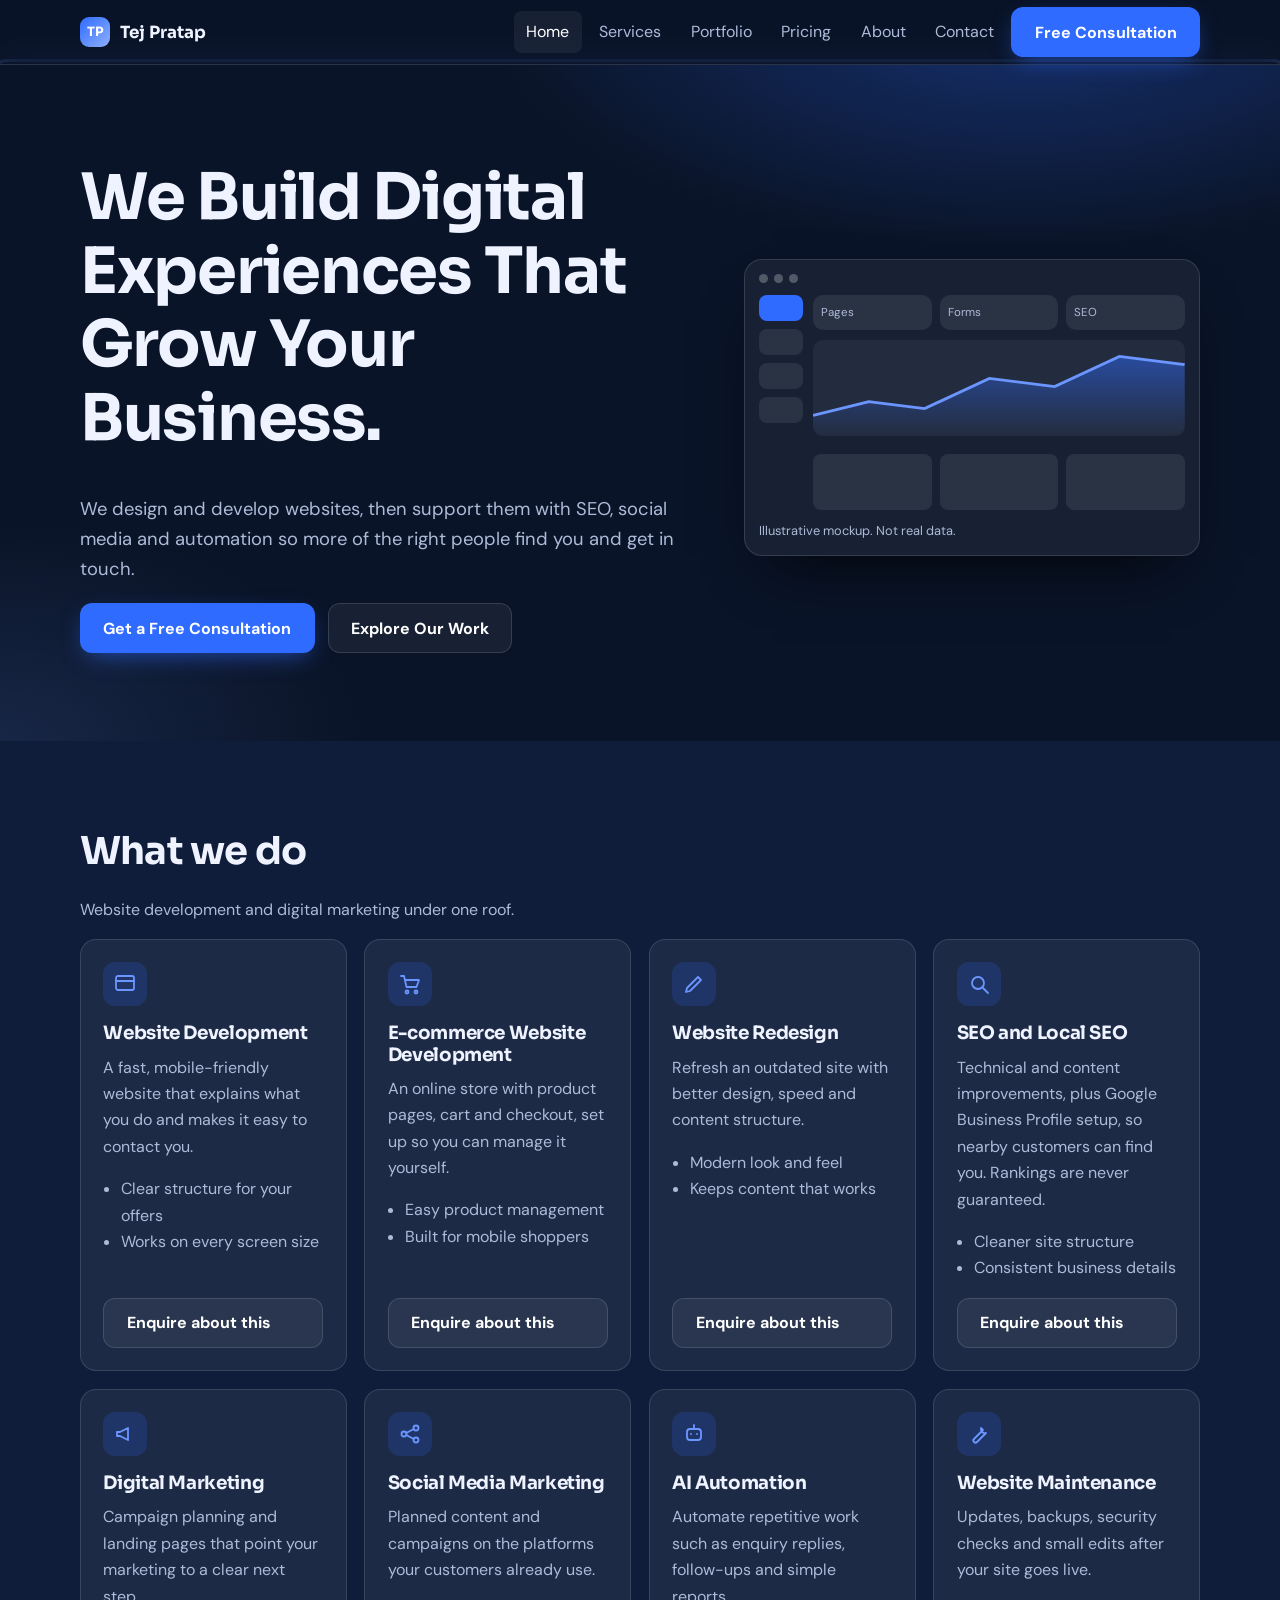
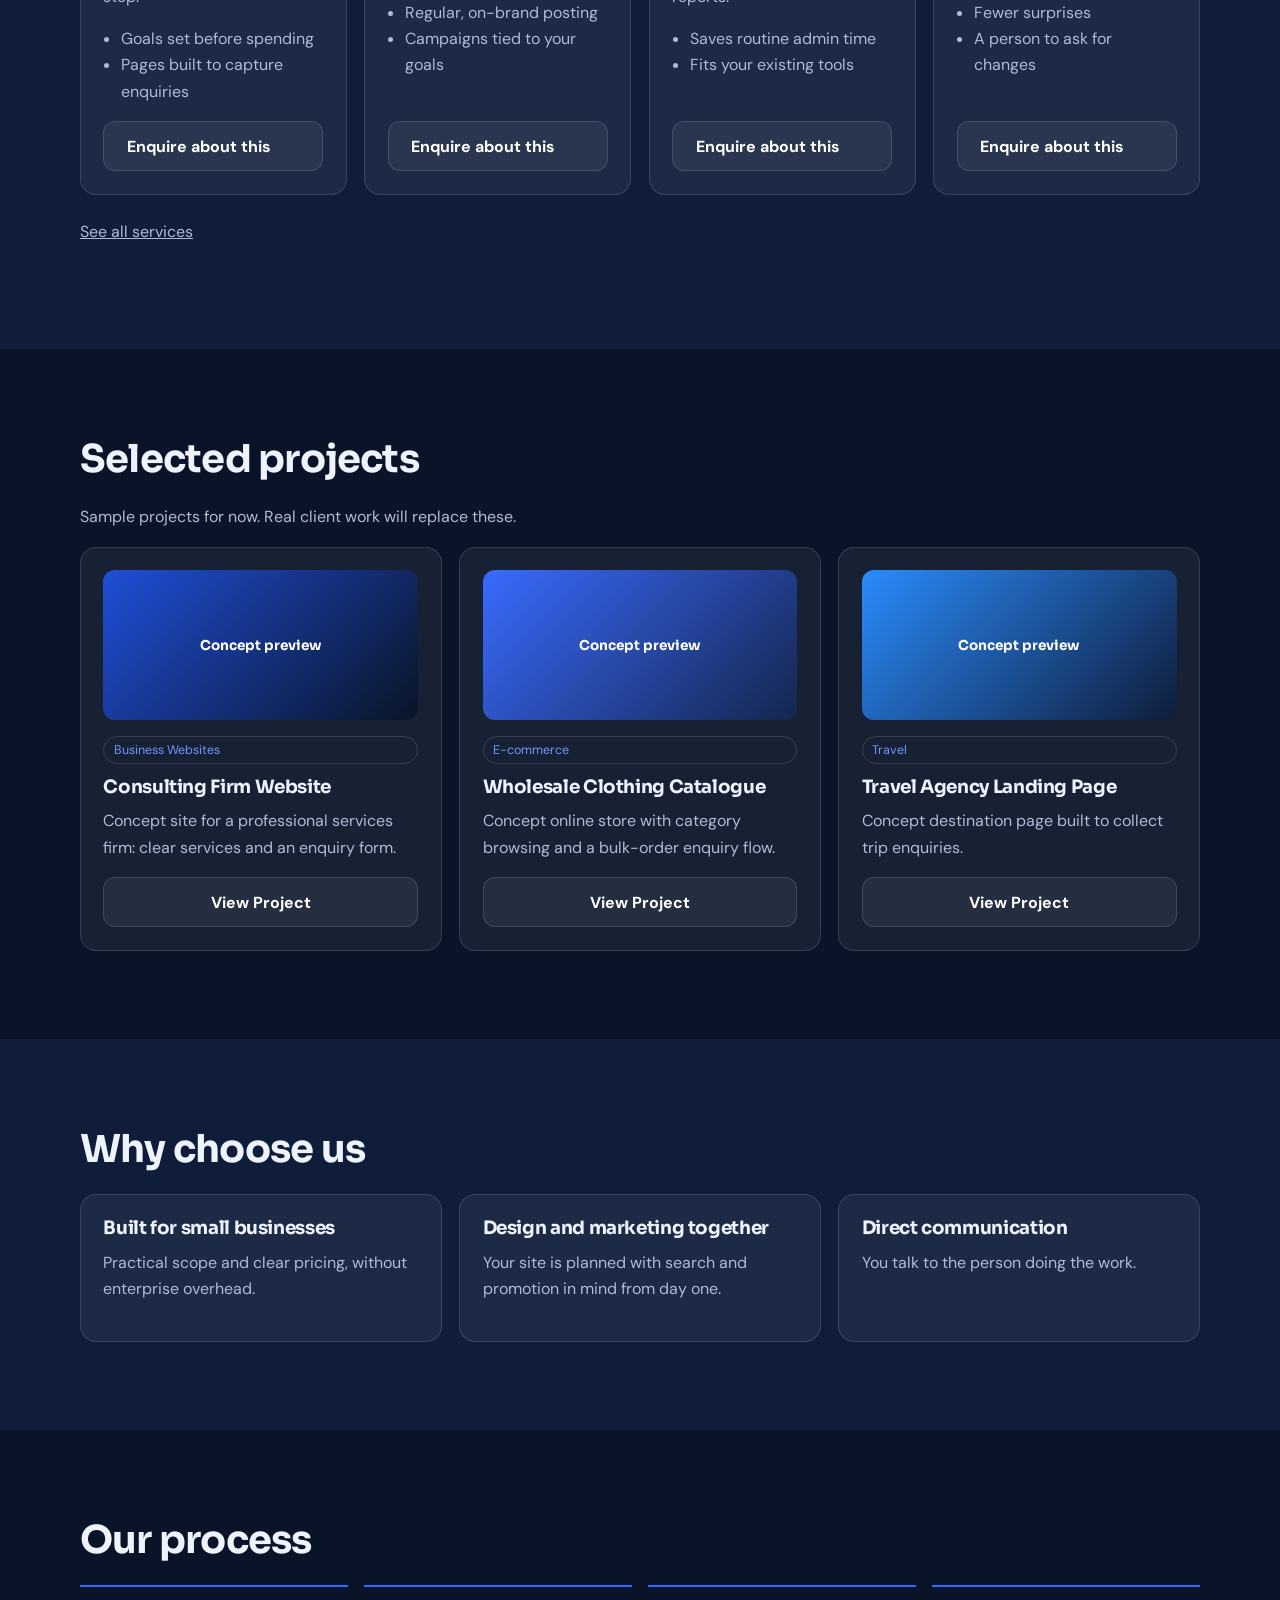
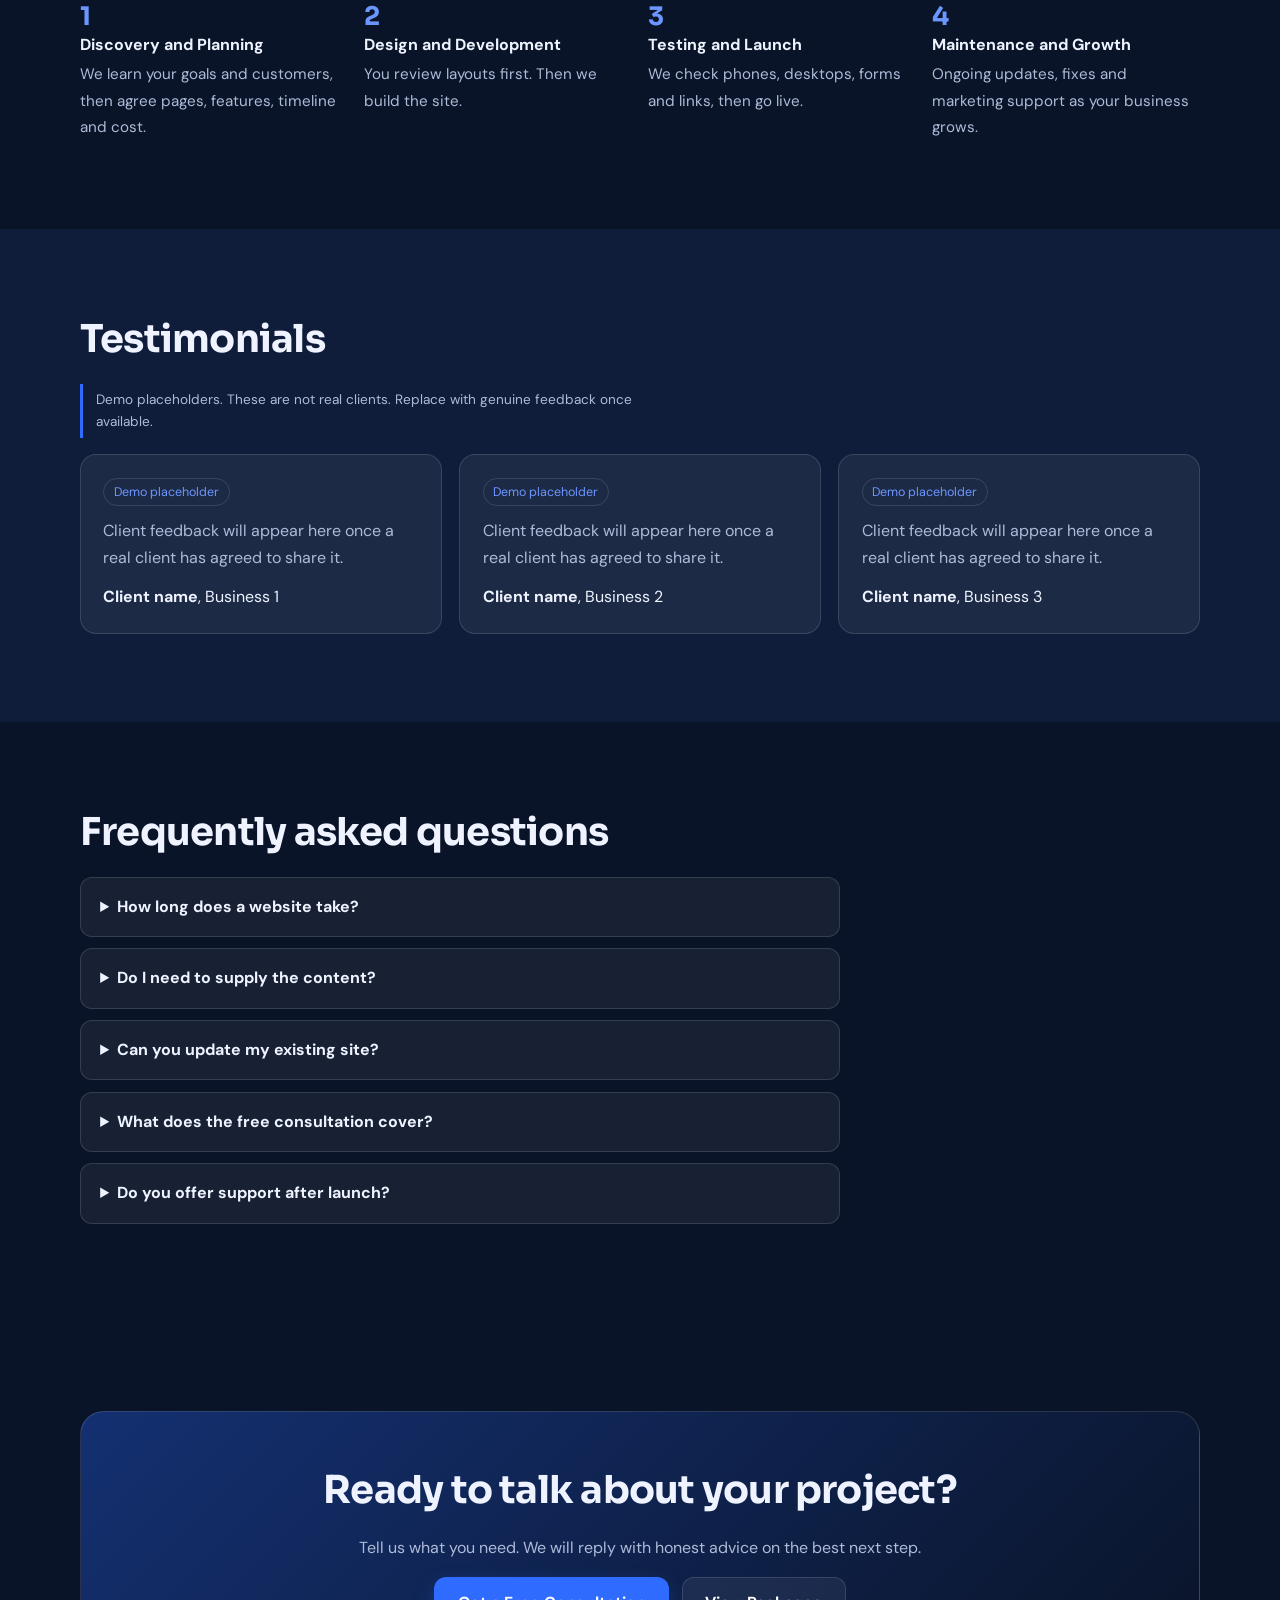
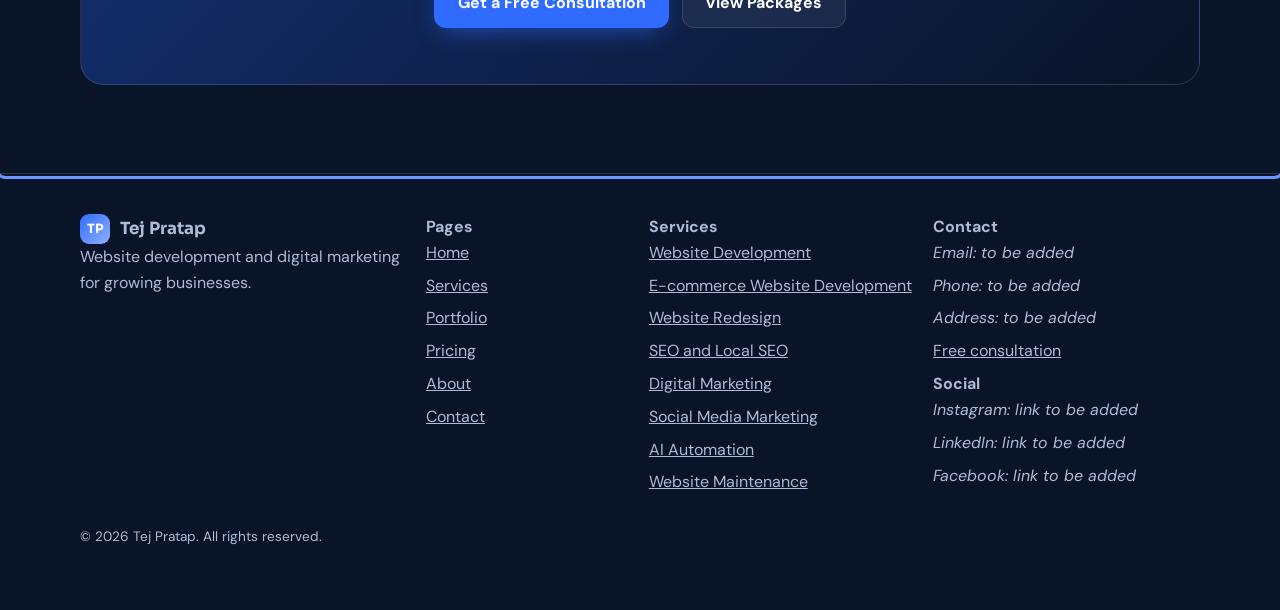
==== index.html @ c2a367d1 "Add files via upload" ====
<!DOCTYPE html>
<html lang="en">
<head>
<meta charset="utf-8">
<meta name="viewport" content="width=device-width, initial-scale=1, viewport-fit=cover">
<title>Tej Pratap | Website Development &amp; Digital Marketing Agency</title>
<meta name="description" content="Website development and digital marketing for small businesses and startups. Get a free consultation.">
<meta property="og:type" content="website">
<meta property="og:title" content="Tej Pratap | Website Development & Digital Marketing Agency">
<meta property="og:description" content="Websites and digital marketing that help small businesses grow.">
<meta name="theme-color" content="#0A1428">
<link rel="preconnect" href="https://fonts.googleapis.com">
<link rel="preconnect" href="https://fonts.gstatic.com" crossorigin>
<link href="https://fonts.googleapis.com/css2?family=Sora:wght@500;700&family=DM+Sans:wght@400;500;700&display=swap" rel="stylesheet">
<style>
:root{--bg:#0A1428;--bg2:#0F1D3A;--line:rgba(255,255,255,.13);--blue:#2F6BFF;--blue2:#6C96FF;--txt:#EEF3FF;--mut:#AEBBD8;--glass:rgba(255,255,255,.06);box-sizing:border-box;padding-top:env(safe-area-inset-top,0px);padding-bottom:env(safe-area-inset-bottom,0px)}
html{scroll-padding-top:env(safe-area-inset-top,0px);scroll-behavior:smooth}
*,*:before,*:after{box-sizing:inherit}
body{margin:0;background:var(--bg);color:var(--txt);font:400 1rem/1.65 "DM Sans",system-ui,-apple-system,"Segoe UI",sans-serif;overflow-x:hidden}
h1,h2,h3{font-family:Sora,"DM Sans",system-ui,sans-serif;line-height:1.15;margin:0 0 .6em;letter-spacing:-.02em}
h1{font-size:clamp(2.1rem,6vw,4rem)}h2{font-size:clamp(1.6rem,3.6vw,2.4rem)}h3{font-size:1.15rem}
p{margin:0 0 1em;max-width:68ch;color:var(--mut)}a{color:inherit}
:focus-visible{outline:3px solid var(--blue2);outline-offset:3px;border-radius:6px}
.skip{position:absolute;left:-999px;top:8px;background:#fff;color:#000;padding:8px 14px;border-radius:8px;z-index:99}.skip:focus{left:8px}
.wrap{width:min(1120px,100% - 2rem);margin-inline:auto}
section{padding:clamp(3rem,7vw,5.5rem) 0}
.alt{background:var(--bg2)}
header.top{position:sticky;top:0;z-index:20;background:rgba(10,20,40,.78);backdrop-filter:blur(14px);-webkit-backdrop-filter:blur(14px);border-bottom:1px solid var(--line);padding-top:env(safe-area-inset-top,0px)}
.bar{display:flex;align-items:center;justify-content:space-between;height:64px}
.logo{display:flex;align-items:center;gap:.6rem;text-decoration:none;font:700 1.05rem Sora,sans-serif}
.logo i{width:30px;height:30px;border-radius:9px;background:linear-gradient(135deg,var(--blue),#8FB0FF);display:grid;place-items:center;font-style:normal;font-size:.8rem;color:#fff}
nav ul{display:flex;gap:.25rem;list-style:none;margin:0;padding:0;align-items:center}
nav a.l{display:block;padding:.5rem .8rem;border-radius:8px;text-decoration:none;color:var(--mut);transition:color .2s,background .2s}
nav a.l:hover,nav a.l[aria-current=page]{color:#fff;background:var(--glass)}
.menu{display:none;background:var(--glass);border:1px solid var(--line);color:#fff;border-radius:10px;padding:.5rem .9rem;font:inherit;cursor:pointer}
.btn{display:inline-block;padding:.85rem 1.4rem;border-radius:12px;font-weight:700;text-decoration:none;border:1px solid transparent;cursor:pointer;font:700 1rem "DM Sans",sans-serif;transition:transform .2s,background .2s,box-shadow .2s}
.btn.p{background:var(--blue);color:#fff;box-shadow:0 8px 24px -8px rgba(47,107,255,.7)}.btn.p:hover{background:#4A80FF;transform:translateY(-2px)}
.btn.s{background:var(--glass);border-color:var(--line);color:#fff}.btn.s:hover{background:rgba(255,255,255,.12)}
.btn[aria-disabled=true]{opacity:.55;cursor:not-allowed;transform:none}
.row{display:flex;gap:.8rem;flex-wrap:wrap}
.hero{background:radial-gradient(900px 420px at 80% -10%,rgba(47,107,255,.35),transparent 60%),radial-gradient(600px 360px at 0% 100%,rgba(108,150,255,.14),transparent 60%),var(--bg);padding-top:clamp(3rem,8vw,6rem)}
.hero .g{display:grid;grid-template-columns:1.15fr .85fr;gap:3rem;align-items:center}
.hero p.lead{font-size:1.15rem}
.mock{border:1px solid var(--line);border-radius:18px;background:var(--glass);backdrop-filter:blur(10px);padding:14px;box-shadow:0 30px 60px -30px #000;animation:rise .9s ease both}
.mock .dots{display:flex;gap:6px;margin-bottom:12px}.mock .dots b{width:9px;height:9px;border-radius:50%;background:rgba(255,255,255,.25)}
.mock .a{height:110px;border-radius:10px;background:linear-gradient(135deg,var(--blue),#0F1D3A)}
.mock .b{display:grid;grid-template-columns:1fr 1fr 1fr;gap:8px;margin-top:8px}.mock .b span{height:56px;border-radius:8px;background:rgba(255,255,255,.08)}
.mock small{display:block;margin-top:10px;color:var(--mut);font-size:.8rem}
@keyframes rise{from{opacity:0;transform:translateY(24px)}to{opacity:1;transform:none}}
.dash{display:grid;grid-template-columns:44px 1fr;gap:10px}.dash .sb{display:grid;gap:8px;align-content:start}.dash .sb span{height:26px;border-radius:8px;background:rgba(255,255,255,.08)}.dash .sb span:first-child{background:var(--blue)}.dash .mn{display:grid;gap:10px;min-width:0}
.kp{display:grid;grid-template-columns:repeat(3,1fr);gap:8px}.kp span{border-radius:10px;background:rgba(255,255,255,.08);padding:.5rem;font-size:.72rem;color:var(--mut)}
.ch{width:100%;height:96px;border-radius:10px;background:rgba(255,255,255,.05)}
.ic{width:44px;height:44px;border-radius:12px;display:grid;place-items:center;background:rgba(47,107,255,.18);color:var(--blue2);margin-bottom:1rem}.ic svg{width:24px;height:24px;fill:none;stroke:currentColor;stroke-width:1.8;stroke-linecap:round;stroke-linejoin:round}
.meta dt{font-weight:700;margin-top:.5rem}.meta dd{margin:0;color:var(--mut)}
dialog{background:var(--bg2);color:var(--txt);border:1px solid var(--line);border-radius:18px;width:min(560px,92vw);padding:1.5rem}dialog::backdrop{background:rgba(5,10,22,.7)}
.ph{font-style:italic}
@media(max-width:820px){.hero .g{gap:2rem}}
.grid{display:grid;gap:1.1rem;grid-template-columns:repeat(auto-fit,minmax(260px,1fr))}
.card{background:var(--glass);border:1px solid var(--line);border-radius:16px;padding:1.4rem;transition:border-color .2s,transform .2s}
.card:hover{border-color:rgba(108,150,255,.6);transform:translateY(-3px)}
.card ul{padding-left:1.1rem;margin:0 0 1rem;color:var(--mut)}
.card .btn{margin-top:auto}.card.f{display:flex;flex-direction:column}
.tag{display:inline-block;font-size:.78rem;padding:.15rem .6rem;border-radius:99px;border:1px solid var(--line);color:var(--blue2);margin-bottom:.8rem}
.thumb{height:150px;border-radius:12px;margin-bottom:1rem;display:grid;place-items:center;color:#fff;font:700 .85rem Sora,sans-serif;background:var(--c)}
.filters{display:flex;gap:.5rem;flex-wrap:wrap;margin:1.2rem 0 1.8rem}
.filters button{background:var(--glass);border:1px solid var(--line);color:var(--txt);border-radius:99px;padding:.45rem 1rem;font:inherit;cursor:pointer}
.filters button[aria-pressed=true]{background:var(--blue);border-color:var(--blue)}
.steps{counter-reset:s;list-style:none;padding:0;margin:0;display:grid;gap:1rem;grid-template-columns:repeat(auto-fit,minmax(190px,1fr))}
.steps li{counter-increment:s;border-top:2px solid var(--blue);padding-top:.8rem}
.steps li:before{content:counter(s);font:700 1.6rem Sora,sans-serif;color:var(--blue2);display:block}
.steps b{display:block;margin-bottom:.2rem}.steps span{color:var(--mut);font-size:.95rem}
details{border:1px solid var(--line);border-radius:12px;padding:1rem 1.2rem;margin-bottom:.7rem;background:var(--glass)}
summary{cursor:pointer;font-weight:700}details p{margin:.7rem 0 0}
.cta{text-align:center;background:linear-gradient(135deg,#143071,#0A1428);border:1px solid var(--line);border-radius:24px;padding:clamp(2rem,6vw,3.5rem)}
.cta p{margin-inline:auto}.cta .row{justify-content:center}
.note{font-size:.85rem;color:var(--mut);border-left:3px solid var(--blue);padding:.3rem .8rem;margin:1rem 0}
.price{font:700 1.8rem Sora,sans-serif;margin:.2rem 0 .8rem}
form{display:grid;gap:1rem}
.two{display:grid;gap:1rem;grid-template-columns:1fr 1fr}
label{display:block;font-weight:500;margin-bottom:.3rem}
input,select,textarea{width:100%;background:rgba(255,255,255,.07);color:#fff;border:1px solid var(--line);border-radius:10px;padding:.75rem .9rem;font:inherit}
select option{color:#000}
input[aria-invalid=true],select[aria-invalid=true],textarea[aria-invalid=true]{border-color:#FF7A8A}
.err{color:#FF9AA6;font-size:.88rem;min-height:1.2em;margin-top:.2rem}
.status{border-radius:12px;padding:1rem;display:none}.status.show{display:block}
.status.ok{background:rgba(60,200,140,.15);border:1px solid #3CC88C}.status.bad{background:rgba(255,122,138,.14);border:1px solid #FF7A8A}.status.info{background:rgba(47,107,255,.15);border:1px solid var(--blue)}
footer{border-top:1px solid var(--line);padding:2.5rem 0 3rem;color:var(--mut)}
footer .grid{grid-template-columns:1.6fr 1fr 1.3fr 1.3fr}footer ul{list-style:none;padding:0;margin:0}footer li{margin-bottom:.4rem}
.empty{text-align:center;color:var(--mut);padding:2rem}
@media(max-width:820px){.hero .g,.two,footer .grid{grid-template-columns:1fr}.menu{display:block}
nav ul{display:none;position:absolute;left:0;right:0;top:100%;background:var(--bg);flex-direction:column;align-items:stretch;padding:.8rem 1rem 1rem;border-bottom:1px solid var(--line)}nav ul.open{display:flex;max-height:calc(100dvh - 72px);overflow-y:auto}}
@media(prefers-reduced-motion:reduce){*{animation:none!important;transition:none!important;scroll-behavior:auto!important}}
</style>
</head>
<body>
<a class="skip" href="#main">Skip to content</a>
<header class="top"><div class="wrap bar">
<a class="logo" href="#/" aria-label="Tej Pratap Agency, home"><i>TP</i><span>Tej Pratap</span></a>
<nav aria-label="Main"><button class="menu" id="menu" aria-expanded="false" aria-controls="nl">Menu</button>
<ul id="nl"></ul></nav></div></header>
<main id="main" tabindex="-1"></main>
<dialog id="dlg" aria-labelledby="dt"><h2 id="dt"></h2><div id="db"></div><form method="dialog" style="margin-top:1rem"><button class="btn s">Close</button></form></dialog>
<footer><div class="wrap grid">
<div><div class="logo"><i>TP</i><span>Tej Pratap</span></div><p>Website development and digital marketing for growing businesses.</p></div>
<div><b>Pages</b><ul id="fl"></ul></div>
<div><b>Services</b><ul id="fs"></ul></div>
<div><b>Contact</b><ul><li class="ph">Email: to be added</li><li class="ph">Phone: to be added</li><li class="ph">Address: to be added</li><li><a href="#/contact">Free consultation</a></li></ul><b>Social</b><ul><li class="ph">Instagram: link to be added</li><li class="ph">LinkedIn: link to be added</li><li class="ph">Facebook: link to be added</li></ul></div>
</div><div class="wrap"><p style="margin-top:1.5rem;font-size:.85rem">&copy; <span id="yr"></span> Tej Pratap. All rights reserved.</p></div></footer>
<script>
/* ===== CONFIG: edit these ===== */
const WHATSAPP_NUMBER = "";   // digits with country code, e.g. "911234567890". Leave empty until you have one.
const FORM_ENDPOINT = "";     // optional alternative endpoint
const SUPABASE_URL = "https://wjtvbowpjpebycuyuzmj.supabase.co";
const SUPABASE_KEY = "sb_publishable_o3dHmj4AjDxDYhoREgU3xg_MKYRJ6jV"; // publishable key; inserts are limited by RLS
const ANALYTICS_ID = "";      // analytics is NOT loaded; add only with a consent banner.
/* ============================== */
const $ = (s, r=document) => r.querySelector(s);
const esc = s => String(s).replace(/[&<>"]/g, c => ({'&':'&amp;','<':'&lt;','>':'&gt;','"':'&quot;'}[c]));
const PAGES = {
 '/':{t:'Home',title:'Tej Pratap | Website Development & Digital Marketing Agency',d:'Website development and digital marketing for small businesses and startups. Get a free consultation.'},
 '/services':{t:'Services',title:'Services | Websites, SEO & Marketing | Tej Pratap',d:'Business websites, e-commerce, landing pages, SEO, social media marketing, AI automation and maintenance.'},
 '/portfolio':{t:'Portfolio',title:'Portfolio | Sample Projects | Tej Pratap',d:'Sample projects showing the kind of websites and campaigns we build. Real client work will be added soon.'},
 '/pricing':{t:'Pricing',title:'Pricing & Packages | Tej Pratap',d:'Starter, Business and Custom packages for websites and digital marketing. Example pricing, editable.'},
 '/about':{t:'About',title:'About Tej Pratap | Web & Digital Marketing Agency',d:'Meet Tej Pratap and learn how the agency approaches website development and digital growth.'},
 '/contact':{t:'Contact',title:'Contact & Free Consultation | Tej Pratap',d:'Tell us about your project and request a free consultation.'}
};
const IC=['<rect x="3" y="4" width="18" height="14" rx="2"/><path d="M3 9h18"/>','<circle cx="9" cy="20" r="1.5"/><circle cx="18" cy="20" r="1.5"/><path d="M3 4h3l2.5 11h10L21 8H7"/>','<path d="M4 20l4-1 11-11-3-3L5 16z"/>','<circle cx="11" cy="11" r="6"/><path d="M16 16l5 5"/>','<path d="M4 10v4h3l8 4V6L7 10z"/>','<circle cx="6" cy="12" r="2.5"/><circle cx="18" cy="6" r="2.5"/><circle cx="18" cy="18" r="2.5"/><path d="M8.2 11l7.6-4M8.2 13l7.6 4"/>','<rect x="5" y="7" width="14" height="11" rx="3"/><path d="M12 3v4M9 12h.01M15 12h.01"/>','<path d="M14 6a4 4 0 005 5l-9 9a2 2 0 01-3-3l9-9a4 4 0 00-2-2z"/>'];
const SERVICES = [
 ['Website Development','A fast, mobile-friendly website that explains what you do and makes it easy to contact you.',['Clear structure for your offers','Works on every screen size']],
 ['E-commerce Website Development','An online store with product pages, cart and checkout, set up so you can manage it yourself.',['Easy product management','Built for mobile shoppers']],
 ['Website Redesign','Refresh an outdated site with better design, speed and content structure.',['Modern look and feel','Keeps content that works']],
 ['SEO and Local SEO','Technical and content improvements, plus Google Business Profile setup, so nearby customers can find you. Rankings are never guaranteed.',['Cleaner site structure','Consistent business details']],
 ['Digital Marketing','Campaign planning and landing pages that point your marketing to a clear next step.',['Goals set before spending','Pages built to capture enquiries']],
 ['Social Media Marketing','Planned content and campaigns on the platforms your customers already use.',['Regular, on-brand posting','Campaigns tied to your goals']],
 ['AI Automation','Automate repetitive work such as enquiry replies, follow-ups and simple reports.',['Saves routine admin time','Fits your existing tools']],
 ['Website Maintenance','Updates, backups, security checks and small edits after your site goes live.',['Fewer surprises','A person to ask for changes']]
];
const PROJECTS = [
 ['Consulting Firm Website','Business Websites','#1F4FD8,#0A1428','Concept site for a professional services firm: clear services and an enquiry form.','Home, services and about pages|Enquiry form|Mobile-first layout'],
 ['Wholesale Clothing Catalogue','E-commerce','#3A6BFF,#14264F','Concept online store with category browsing and a bulk-order enquiry flow.','Category pages|Product page template|Bulk enquiry form'],
 ['Travel Agency Landing Page','Travel','#2A8CFF,#0F1D3A','Concept destination page built to collect trip enquiries.','Destination highlights|Trip enquiry form|WhatsApp button'],
 ['Restaurant Menu and Booking','Restaurant','#1741B8,#0A1428','Concept menu pages with a table-enquiry form.','Digital menu|Table enquiry form|Opening hours section'],
 ['Gym and Sports Academy Site','Fitness','#4F7DFF,#10224A','Concept class schedule, programme pages and a trial-session request.','Class schedule|Programme pages|Trial request form'],
 ['Local Service Pages','Local Businesses','#2257E0,#0C1932','Concept service-area pages structured for local search.','Service and area pages|Business Profile links|Clear call to action']
];
const FAQ = [
 ['How long does a website take?','It depends on size and how quickly content is ready. We agree a timeline with you after the consultation.'],
 ['Do I need to supply the content?','You can, or we can help write and organise it. We will tell you what is needed up front.'],
 ['Can you update my existing site?','Yes. We can redesign it or make targeted improvements, depending on what you have.'],
 ['What does the free consultation cover?','We talk through your goals, suggest a sensible scope and explain the next steps. No obligation.'],
 ['Do you offer support after launch?','Yes, through the Website Maintenance service. See the Services page.']
];
const cta = (l='Get a Free Consultation', h='#/contact', c='p') => `<a class="btn ${c}" href="${h}" data-cta="${esc(l)}">${l}</a>`;
const head = (h, p) => `<h2>${h}</h2>${p?`<p>${p}</p>`:''}`;
const svc = (s, i) => `<article class="card f"><div class="ic" aria-hidden="true"><svg viewBox="0 0 24 24">${IC[i]}</svg></div><h3>${s[0]}</h3><p>${s[1]}</p><ul>${s[2].map(b=>`<li>${b}</li>`).join('')}</ul>${cta('Enquire about this', '#/contact?service='+encodeURIComponent(s[0]), 's')}</article>`;
const proj = p => `<article class="card f" data-cat="${p[1]}"><div class="thumb" role="img" aria-label="Concept preview for ${esc(p[0])}" style="--c:linear-gradient(135deg,${p[2]})">Concept preview</div><span class="tag">${p[1]}</span><h3>${p[0]}</h3><p>${p[3]}</p><button class="btn s" type="button" data-p="${PROJECTS.indexOf(p)}" aria-label="View project: ${esc(p[0])}">View Project</button></article>`;
const ctaBlock = () => `<section><div class="wrap"><div class="cta"><h2>Ready to talk about your project?</h2><p>Tell us what you need. We will reply with honest advice on the best next step.</p><div class="row">${cta()}${cta('View Packages','#/pricing','s')}</div></div></div></section>`;
const faq = () => FAQ.map(f=>`<details><summary>${f[0]}</summary><p>${f[1]}</p></details>`).join('');
const steps = () => `<ol class="steps"><li><b>Discovery and Planning</b><span>We learn your goals and customers, then agree pages, features, timeline and cost.</span></li><li><b>Design and Development</b><span>You review layouts first. Then we build the site.</span></li><li><b>Testing and Launch</b><span>We check phones, desktops, forms and links, then go live.</span></li><li><b>Maintenance and Growth</b><span>Ongoing updates, fixes and marketing support as your business grows.</span></li></ol>`;
const VIEWS = {
'/':()=>`<section class="hero"><div class="wrap g"><div><h1>We Build Digital Experiences That Grow Your Business.</h1><p class="lead">We design and develop websites, then support them with SEO, social media and automation so more of the right people find you and get in touch.</p><div class="row">${cta()}${cta('Explore Our Work','#/portfolio','s')}</div></div>
<div class="mock" role="img" aria-label="Illustrative website dashboard mockup"><div class="dots"><b></b><b></b><b></b></div><div class="dash"><div class="sb"><span></span><span></span><span></span><span></span></div><div class="mn"><div class="kp"><span>Pages</span><span>Forms</span><span>SEO</span></div><svg class="ch" viewBox="0 0 200 70" preserveAspectRatio="none"><defs><linearGradient id="lg" x1="0" x2="0" y1="0" y2="1"><stop offset="0" stop-color="#2F6BFF" stop-opacity=".5"/><stop offset="1" stop-color="#2F6BFF" stop-opacity="0"/></linearGradient></defs><path d="M0 55L30 45L60 50L95 28L130 34L165 12L200 18V70H0Z" fill="url(#lg)"/><path d="M0 55L30 45L60 50L95 28L130 34L165 12L200 18" fill="none" stroke="#6C96FF" stroke-width="2"/></svg><div class="b"><span></span><span></span><span></span></div></div></div><small>Illustrative mockup. Not real data.</small></div></div></section>
<section class="alt"><div class="wrap">${head('What we do','Website development and digital marketing under one roof.')}<div class="grid">${SERVICES.map(svc).join('')}</div><p style="margin-top:1.5rem"><a href="#/services">See all services</a></p></div></section>
<section><div class="wrap">${head('Selected projects','Sample projects for now. Real client work will replace these.')}<div class="grid">${PROJECTS.slice(0,3).map(proj).join('')}</div></div></section>
<section class="alt"><div class="wrap">${head('Why choose us')}<div class="grid"><div class="card"><h3>Built for small businesses</h3><p>Practical scope and clear pricing, without enterprise overhead.</p></div><div class="card"><h3>Design and marketing together</h3><p>Your site is planned with search and promotion in mind from day one.</p></div><div class="card"><h3>Direct communication</h3><p>You talk to the person doing the work.</p></div></div></div></section>
<section><div class="wrap">${head('Our process')}${steps()}</div></section>
<section class="alt"><div class="wrap">${head('Testimonials')}<p class="note">Demo placeholders. These are not real clients. Replace with genuine feedback once available.</p><div class="grid">${[1,2,3].map(i=>`<figure class="card" style="margin:0"><span class="tag">Demo placeholder</span><blockquote style="margin:0;color:var(--mut)">Client feedback will appear here once a real client has agreed to share it.</blockquote><figcaption style="margin-top:.8rem"><b>Client name</b>, Business ${i}</figcaption></figure>`).join('')}</div></div></section>
<section><div class="wrap">${head('Frequently asked questions')}<div style="max-width:760px">${faq()}</div></div></section>${ctaBlock()}`,
'/services':()=>`<section class="hero"><div class="wrap"><h1>Services</h1><p class="lead">Everything you need to get online, get found and keep growing.</p></div></section><section><div class="wrap"><div class="grid">${SERVICES.map(svc).join('')}</div></div></section>${ctaBlock()}`,
'/portfolio':()=>`<section class="hero"><div class="wrap"><h1>Portfolio</h1><p class="lead">Sample projects that show our approach by industry. Real client projects will be added as they are completed.</p></div></section><section><div class="wrap"><div class="filters" role="group" aria-label="Filter projects" id="flt"></div><div class="grid" id="pg"></div></div></section>${ctaBlock()}`,
'/pricing':()=>{const META={Starter:['About 2 weeks once content is ready (example)','1 round','Optional monthly plan','Extra pages and revisions'],Business:['About 4 weeks once content is ready (example)','2 rounds','Optional monthly plan','Extra pages, integrations and revisions'],'Custom Solutions':['Agreed after discovery','Agreed in the quote','Optional, quoted separately','Anything outside the agreed scope']};const meta=n=>`<dl class="meta">${['Delivery','Revisions','Optional maintenance','Extra charges'].map((k,i)=>`<dt>${k}</dt><dd>${META[n][i]}</dd>`).join('')}</dl>`;const P=[['Starter','Example: $000','A simple site to get you online.',['Up to 5 pages','Mobile-friendly design','Contact form (integration-ready)','Basic on-page SEO setup'],['No custom-coded features']],['Business','Example: $000','For businesses that want to generate leads.',['Up to 10 pages','Custom design and enquiry forms','SEO foundation','Training for editing content'],['Third-party tools billed separately']],['Custom Solutions','Quote on request','E-commerce, automation or larger builds.',['Scope agreed with you','E-commerce or integrations','Marketing and automation options'],['Timeline set after discovery']]];
return `<section class="hero"><div class="wrap"><h1>Pricing</h1><p class="lead">Packages are starting points. All prices below are editable placeholders. Timelines and limits are examples to confirm per project. We do not promise unlimited work or guaranteed search rankings.</p></div></section><section><div class="wrap"><div class="grid">${P.map(p=>`<article class="card f"><h3>${p[0]}</h3><div class="price">${p[1]}</div><p>${p[2]}</p><b>Includes</b><ul>${p[3].map(x=>`<li>${x}</li>`).join('')}</ul>${meta(p[0])}<b>Limitations</b><ul>${p[4].map(x=>`<li>${x}</li>`).join('')}</ul>${cta(p[0]=='Custom Solutions'?'Request a Quote':'Choose '+p[0],'#/contact?service='+encodeURIComponent(p[0]+' package'))}</article>`).join('')}</div>
<h2 style="margin-top:3rem">Optional add-ons</h2><div class="grid">${['Local SEO setup','Monthly maintenance','Social media content','Extra pages','AI automation setup'].map(a=>`<div class="card">${a}<br><small style="color:var(--mut)">Price on request</small></div>`).join('')}</div></div></section>${ctaBlock()}`},
'/about':()=>`<section class="hero"><div class="wrap"><h1>About Tej Pratap</h1><p class="lead">Tej Pratap is the owner of this agency, helping small businesses build websites and grow their online presence.</p></div></section>
<section><div class="wrap">${head('Our approach','We start with your goals, then build only what supports them: a clear website, found through search, supported by marketing that fits your budget. <em>(Add your own story and credentials here.)</em>')}</div></section>
<section class="alt"><div class="wrap">${head('Mission and values')}<div class="grid"><div class="card"><h3>Mission</h3><p>Help small businesses look professional online and turn visitors into customers.</p></div><div class="card"><h3>Honesty</h3><p>Clear scope, clear pricing, no inflated promises.</p></div><div class="card"><h3>Quality</h3><p>Fast, accessible, well-tested work.</p></div><div class="card"><h3>Partnership</h3><p>We keep supporting you after launch.</p></div></div></div></section>
<section><div class="wrap">${head('How we work')}${steps()}</div></section>${ctaBlock()}`,
'/contact':()=>{const o=SERVICES.map(s=>s[0]).concat(['Starter package','Business package','Custom Solutions package','Not sure yet']);
return `<section class="hero"><div class="wrap"><h1>Get a free consultation</h1><p class="lead">Tell us about your project. All fields marked * are required.</p></div></section><section><div class="wrap" style="max-width:820px">
<form id="f" novalidate><div class="two"><div><label for="n">Full name *</label><input id="n" name="name" autocomplete="name"><div class="err" id="e-n"></div></div><div><label for="b">Business name</label><input id="b" name="business" autocomplete="organization"></div></div>
<div class="two"><div><label for="em">Email *</label><input id="em" name="email" type="email" autocomplete="email"><div class="err" id="e-em"></div></div><div><label for="ph">Phone number</label><input id="ph" name="phone" type="tel" autocomplete="tel"><div class="err" id="e-ph"></div></div></div>
<div class="two"><div><label for="sv">Required service *</label><select id="sv" name="service"><option value="">Select a service</option>${o.map(x=>`<option>${x}</option>`).join('')}</select><div class="err" id="e-sv"></div></div><div><label for="bd">Budget range</label><select id="bd" name="budget"><option value="">Select a range</option><option>Not sure yet</option><option>Under 500</option><option>500 to 1,500</option><option>1,500 to 5,000</option><option>5,000+</option></select></div></div>
<div><label for="pd">Project details *</label><textarea id="pd" name="details" rows="5"></textarea><div class="err" id="e-pd"></div></div>
<div class="row"><button class="btn p" type="submit" id="sb">Send enquiry</button>${WHATSAPP_NUMBER?`<a class="btn s" target="_blank" rel="noopener" href="https://wa.me/${WHATSAPP_NUMBER}?text=${encodeURIComponent('Hi, I would like a free consultation.')}">Chat on WhatsApp</a>`:`<span class="btn s" aria-disabled="true" role="link">WhatsApp (number not set)</span>`}</div>
<div class="status" id="st" role="status" aria-live="polite" tabindex="-1"></div></form>
${FORM_ENDPOINT||SUPABASE_URL?'':'<p class="note">Backend not connected: valid enquiries are checked but not sent or stored yet. Set FORM_ENDPOINT in the page config to enable delivery.</p>'}</div></section>`}
};
function bindPage(path){
 if(path==='/portfolio'){const cats=['All',...new Set(PROJECTS.map(p=>p[1]))];let cur='All';
  const draw=()=>{$('#flt').innerHTML=cats.map(c=>`<button type="button" aria-pressed="${c===cur}" data-c="${c}">${c}</button>`).join('');
   const l=PROJECTS.filter(p=>cur==='All'||p[1]===cur);$('#pg').innerHTML=l.length?l.map(proj).join(''):'<p class="empty">No projects in this category yet.</p>';};
  draw();$('#flt').onclick=e=>{const b=e.target.closest('button');if(b){cur=b.dataset.c;draw();$(`#flt [data-c="${cur}"]`).focus();}};}
 if(path==='/contact'){const f=$('#f'),st=$('#st'),q=new URLSearchParams(location.hash.split('?')[1]||'').get('service');
  if(q&&[...f.service.options].some(o=>o.value===q||o.text===q))f.service.value=q;
  const show=(c,m)=>{st.className='status show '+c;st.textContent=m;st.focus();};
  f.onsubmit=async e=>{e.preventDefault();const v=n=>f[n].value.trim(),er={};
   if(!v('name'))er.n='Enter your name.';
   if(!/^[^@\s]+@[^@\s]+\.[^@\s]+$/.test(v('email')))er.em='Enter a valid email address.';
   if(v('phone')&&!/^[+\d][\d\s()-]{6,17}$/.test(v('phone')))er.ph='Enter a valid phone number, or leave it blank.';
   if(!v('service'))er.sv='Choose a service.';
   if(v('details').length<10)er.pd='Describe your project in at least 10 characters.';
   const ids={n:'n',em:'em',ph:'ph',sv:'sv',pd:'pd'};
   Object.entries(ids).forEach(([k,id])=>{const el=$('#'+id);el.setAttribute('aria-invalid',!!er[k]);el.setAttribute('aria-describedby','e-'+k);$('#e-'+k).textContent=er[k]||'';});
   const bad=Object.keys(er)[0];if(bad){$('#'+ids[bad]).focus();return show('bad','Please fix the highlighted fields and try again.');}
   if(!FORM_ENDPOINT&&!SUPABASE_URL)return show('info','Your details look valid, but this site has no backend connected yet, so nothing was sent. Please use another contact method for now.');
   const sb=$('#sb');sb.disabled=true;sb.textContent='Sending...';
   try{const d=Object.fromEntries(new FormData(f));const r=SUPABASE_URL?await fetch(SUPABASE_URL+'/rest/v1/leads',{method:'POST',headers:{'Content-Type':'application/json',apikey:SUPABASE_KEY,Prefer:'return=minimal'},body:JSON.stringify({full_name:d.name.trim().slice(0,200),business_name:d.business.trim().slice(0,200)||null,email:d.email.trim().slice(0,254),phone:d.phone.trim().slice(0,30)||null,service:d.service.slice(0,200),budget:d.budget||null,description:d.details.trim().slice(0,5000),source:'Website form',status:'New'})}):await fetch(FORM_ENDPOINT,{method:'POST',headers:{'Content-Type':'application/json',Accept:'application/json'},body:JSON.stringify(d)});
    if(!r.ok)throw 0;f.reset();show('ok','Thank you. Your enquiry was sent.');}
   catch(_){show('bad','Your enquiry could not be sent. Check your connection and try again.');}
   sb.disabled=false;sb.textContent='Send enquiry';};}
}
function route(){
 const path=(location.hash.slice(1).split('?')[0])||'/',p=PAGES[path]?path:'/',m=PAGES[p];
 $('#main').innerHTML=VIEWS[p]();document.title=m.title;
 let d=$('meta[name=description]');d.content=m.d;$('meta[property="og:title"]').content=m.title;$('meta[property="og:description"]').content=m.d;
 $('#nl').innerHTML=Object.keys(PAGES).map(k=>`<li><a class="l" href="#${k}" ${k===p?'aria-current="page"':''}>${PAGES[k].t}</a></li>`).join('')+`<li>${cta('Free Consultation')}</li>`;
 $('#nl').classList.remove('open');$('#menu').setAttribute('aria-expanded','false');
 bindPage(p);window.scrollTo(0,0);$('#main').focus({preventScroll:true});
}
$('#fl').innerHTML=Object.keys(PAGES).map(k=>`<li><a href="#${k}">${PAGES[k].t}</a></li>`).join('');
$('#yr').textContent=new Date().getFullYear();
$('#fs').innerHTML=SERVICES.map(s=>`<li><a href="#/contact?service=${encodeURIComponent(s[0])}">${s[0]}</a></li>`).join('');
const nl=$('#nl'),mb=$('#menu'),dlg=$('#dlg');
const closeM=f=>{nl.classList.remove('open');mb.setAttribute('aria-expanded','false');if(f)mb.focus();};
mb.onclick=()=>{const o=nl.classList.toggle('open');mb.setAttribute('aria-expanded',o);};
addEventListener('keydown',e=>{if(e.key==='Escape'&&nl.classList.contains('open'))closeM(1);});
document.addEventListener('click',e=>{
 if(!e.target.closest('nav'))closeM();
 const b=e.target.closest('[data-p]');
 if(b){const p=PROJECTS[b.dataset.p];$('#dt').textContent=p[0];$('#db').innerHTML=`<span class="tag">Concept project</span><p>${p[3]}</p><b>Example scope</b><ul>${p[4].split('|').map(x=>`<li>${x}</li>`).join('')}</ul><p style="font-size:.9rem">A concept built to show our approach. Not a real client's website.</p>${cta('Request something similar')}`;dlg.showModal();}
 else if(e.target.closest('dialog a'))dlg.close();
});
addEventListener('hashchange',route);route();
/* CTA click tracking intentionally not wired: add only after consent + ANALYTICS_ID are configured. */
</script>
</body>
</html>
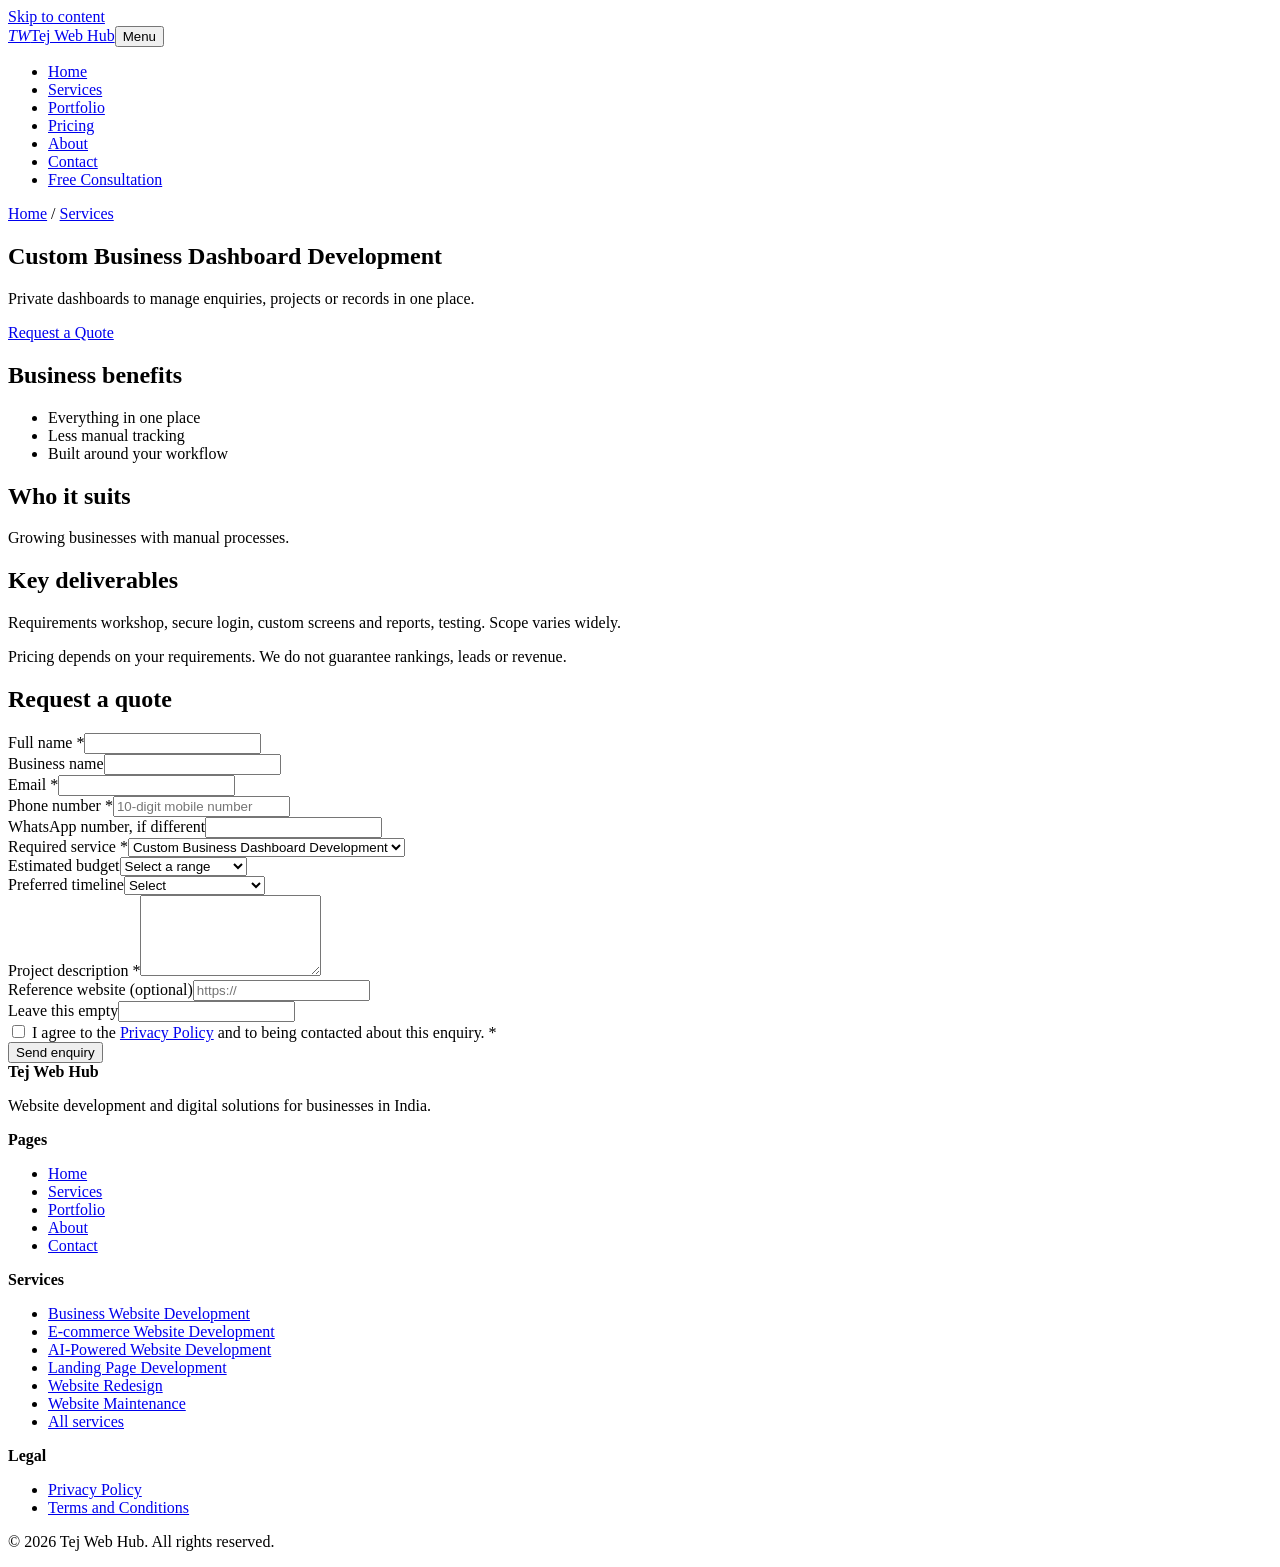
==== commit e3c72f14: "Add files via upload" ====
--- a/index.html
+++ b/index.html
@@ -1,237 +1,21 @@
-<!DOCTYPE html>
-<html lang="en">
-<head>
-<meta charset="utf-8">
-<meta name="viewport" content="width=device-width, initial-scale=1, viewport-fit=cover">
-<title>Tej Pratap | Website Development &amp; Digital Marketing Agency</title>
-<meta name="description" content="Website development and digital marketing for small businesses and startups. Get a free consultation.">
-<meta property="og:type" content="website">
-<meta property="og:title" content="Tej Pratap | Website Development & Digital Marketing Agency">
-<meta property="og:description" content="Websites and digital marketing that help small businesses grow.">
-<meta name="theme-color" content="#0A1428">
-<link rel="preconnect" href="https://fonts.googleapis.com">
-<link rel="preconnect" href="https://fonts.gstatic.com" crossorigin>
-<link href="https://fonts.googleapis.com/css2?family=Sora:wght@500;700&family=DM+Sans:wght@400;500;700&display=swap" rel="stylesheet">
-<style>
-:root{--bg:#0A1428;--bg2:#0F1D3A;--line:rgba(255,255,255,.13);--blue:#2F6BFF;--blue2:#6C96FF;--txt:#EEF3FF;--mut:#AEBBD8;--glass:rgba(255,255,255,.06);box-sizing:border-box;padding-top:env(safe-area-inset-top,0px);padding-bottom:env(safe-area-inset-bottom,0px)}
-html{scroll-padding-top:env(safe-area-inset-top,0px);scroll-behavior:smooth}
-*,*:before,*:after{box-sizing:inherit}
-body{margin:0;background:var(--bg);color:var(--txt);font:400 1rem/1.65 "DM Sans",system-ui,-apple-system,"Segoe UI",sans-serif;overflow-x:hidden}
-h1,h2,h3{font-family:Sora,"DM Sans",system-ui,sans-serif;line-height:1.15;margin:0 0 .6em;letter-spacing:-.02em}
-h1{font-size:clamp(2.1rem,6vw,4rem)}h2{font-size:clamp(1.6rem,3.6vw,2.4rem)}h3{font-size:1.15rem}
-p{margin:0 0 1em;max-width:68ch;color:var(--mut)}a{color:inherit}
-:focus-visible{outline:3px solid var(--blue2);outline-offset:3px;border-radius:6px}
-.skip{position:absolute;left:-999px;top:8px;background:#fff;color:#000;padding:8px 14px;border-radius:8px;z-index:99}.skip:focus{left:8px}
-.wrap{width:min(1120px,100% - 2rem);margin-inline:auto}
-section{padding:clamp(3rem,7vw,5.5rem) 0}
-.alt{background:var(--bg2)}
-header.top{position:sticky;top:0;z-index:20;background:rgba(10,20,40,.78);backdrop-filter:blur(14px);-webkit-backdrop-filter:blur(14px);border-bottom:1px solid var(--line);padding-top:env(safe-area-inset-top,0px)}
-.bar{display:flex;align-items:center;justify-content:space-between;height:64px}
-.logo{display:flex;align-items:center;gap:.6rem;text-decoration:none;font:700 1.05rem Sora,sans-serif}
-.logo i{width:30px;height:30px;border-radius:9px;background:linear-gradient(135deg,var(--blue),#8FB0FF);display:grid;place-items:center;font-style:normal;font-size:.8rem;color:#fff}
-nav ul{display:flex;gap:.25rem;list-style:none;margin:0;padding:0;align-items:center}
-nav a.l{display:block;padding:.5rem .8rem;border-radius:8px;text-decoration:none;color:var(--mut);transition:color .2s,background .2s}
-nav a.l:hover,nav a.l[aria-current=page]{color:#fff;background:var(--glass)}
-.menu{display:none;background:var(--glass);border:1px solid var(--line);color:#fff;border-radius:10px;padding:.5rem .9rem;font:inherit;cursor:pointer}
-.btn{display:inline-block;padding:.85rem 1.4rem;border-radius:12px;font-weight:700;text-decoration:none;border:1px solid transparent;cursor:pointer;font:700 1rem "DM Sans",sans-serif;transition:transform .2s,background .2s,box-shadow .2s}
-.btn.p{background:var(--blue);color:#fff;box-shadow:0 8px 24px -8px rgba(47,107,255,.7)}.btn.p:hover{background:#4A80FF;transform:translateY(-2px)}
-.btn.s{background:var(--glass);border-color:var(--line);color:#fff}.btn.s:hover{background:rgba(255,255,255,.12)}
-.btn[aria-disabled=true]{opacity:.55;cursor:not-allowed;transform:none}
-.row{display:flex;gap:.8rem;flex-wrap:wrap}
-.hero{background:radial-gradient(900px 420px at 80% -10%,rgba(47,107,255,.35),transparent 60%),radial-gradient(600px 360px at 0% 100%,rgba(108,150,255,.14),transparent 60%),var(--bg);padding-top:clamp(3rem,8vw,6rem)}
-.hero .g{display:grid;grid-template-columns:1.15fr .85fr;gap:3rem;align-items:center}
-.hero p.lead{font-size:1.15rem}
-.mock{border:1px solid var(--line);border-radius:18px;background:var(--glass);backdrop-filter:blur(10px);padding:14px;box-shadow:0 30px 60px -30px #000;animation:rise .9s ease both}
-.mock .dots{display:flex;gap:6px;margin-bottom:12px}.mock .dots b{width:9px;height:9px;border-radius:50%;background:rgba(255,255,255,.25)}
-.mock .a{height:110px;border-radius:10px;background:linear-gradient(135deg,var(--blue),#0F1D3A)}
-.mock .b{display:grid;grid-template-columns:1fr 1fr 1fr;gap:8px;margin-top:8px}.mock .b span{height:56px;border-radius:8px;background:rgba(255,255,255,.08)}
-.mock small{display:block;margin-top:10px;color:var(--mut);font-size:.8rem}
-@keyframes rise{from{opacity:0;transform:translateY(24px)}to{opacity:1;transform:none}}
-.dash{display:grid;grid-template-columns:44px 1fr;gap:10px}.dash .sb{display:grid;gap:8px;align-content:start}.dash .sb span{height:26px;border-radius:8px;background:rgba(255,255,255,.08)}.dash .sb span:first-child{background:var(--blue)}.dash .mn{display:grid;gap:10px;min-width:0}
-.kp{display:grid;grid-template-columns:repeat(3,1fr);gap:8px}.kp span{border-radius:10px;background:rgba(255,255,255,.08);padding:.5rem;font-size:.72rem;color:var(--mut)}
-.ch{width:100%;height:96px;border-radius:10px;background:rgba(255,255,255,.05)}
-.ic{width:44px;height:44px;border-radius:12px;display:grid;place-items:center;background:rgba(47,107,255,.18);color:var(--blue2);margin-bottom:1rem}.ic svg{width:24px;height:24px;fill:none;stroke:currentColor;stroke-width:1.8;stroke-linecap:round;stroke-linejoin:round}
-.meta dt{font-weight:700;margin-top:.5rem}.meta dd{margin:0;color:var(--mut)}
-dialog{background:var(--bg2);color:var(--txt);border:1px solid var(--line);border-radius:18px;width:min(560px,92vw);padding:1.5rem}dialog::backdrop{background:rgba(5,10,22,.7)}
-.ph{font-style:italic}
-@media(max-width:820px){.hero .g{gap:2rem}}
-.grid{display:grid;gap:1.1rem;grid-template-columns:repeat(auto-fit,minmax(260px,1fr))}
-.card{background:var(--glass);border:1px solid var(--line);border-radius:16px;padding:1.4rem;transition:border-color .2s,transform .2s}
-.card:hover{border-color:rgba(108,150,255,.6);transform:translateY(-3px)}
-.card ul{padding-left:1.1rem;margin:0 0 1rem;color:var(--mut)}
-.card .btn{margin-top:auto}.card.f{display:flex;flex-direction:column}
-.tag{display:inline-block;font-size:.78rem;padding:.15rem .6rem;border-radius:99px;border:1px solid var(--line);color:var(--blue2);margin-bottom:.8rem}
-.thumb{height:150px;border-radius:12px;margin-bottom:1rem;display:grid;place-items:center;color:#fff;font:700 .85rem Sora,sans-serif;background:var(--c)}
-.filters{display:flex;gap:.5rem;flex-wrap:wrap;margin:1.2rem 0 1.8rem}
-.filters button{background:var(--glass);border:1px solid var(--line);color:var(--txt);border-radius:99px;padding:.45rem 1rem;font:inherit;cursor:pointer}
-.filters button[aria-pressed=true]{background:var(--blue);border-color:var(--blue)}
-.steps{counter-reset:s;list-style:none;padding:0;margin:0;display:grid;gap:1rem;grid-template-columns:repeat(auto-fit,minmax(190px,1fr))}
-.steps li{counter-increment:s;border-top:2px solid var(--blue);padding-top:.8rem}
-.steps li:before{content:counter(s);font:700 1.6rem Sora,sans-serif;color:var(--blue2);display:block}
-.steps b{display:block;margin-bottom:.2rem}.steps span{color:var(--mut);font-size:.95rem}
-details{border:1px solid var(--line);border-radius:12px;padding:1rem 1.2rem;margin-bottom:.7rem;background:var(--glass)}
-summary{cursor:pointer;font-weight:700}details p{margin:.7rem 0 0}
-.cta{text-align:center;background:linear-gradient(135deg,#143071,#0A1428);border:1px solid var(--line);border-radius:24px;padding:clamp(2rem,6vw,3.5rem)}
-.cta p{margin-inline:auto}.cta .row{justify-content:center}
-.note{font-size:.85rem;color:var(--mut);border-left:3px solid var(--blue);padding:.3rem .8rem;margin:1rem 0}
-.price{font:700 1.8rem Sora,sans-serif;margin:.2rem 0 .8rem}
-form{display:grid;gap:1rem}
-.two{display:grid;gap:1rem;grid-template-columns:1fr 1fr}
-label{display:block;font-weight:500;margin-bottom:.3rem}
-input,select,textarea{width:100%;background:rgba(255,255,255,.07);color:#fff;border:1px solid var(--line);border-radius:10px;padding:.75rem .9rem;font:inherit}
-select option{color:#000}
-input[aria-invalid=true],select[aria-invalid=true],textarea[aria-invalid=true]{border-color:#FF7A8A}
-.err{color:#FF9AA6;font-size:.88rem;min-height:1.2em;margin-top:.2rem}
-.status{border-radius:12px;padding:1rem;display:none}.status.show{display:block}
-.status.ok{background:rgba(60,200,140,.15);border:1px solid #3CC88C}.status.bad{background:rgba(255,122,138,.14);border:1px solid #FF7A8A}.status.info{background:rgba(47,107,255,.15);border:1px solid var(--blue)}
-footer{border-top:1px solid var(--line);padding:2.5rem 0 3rem;color:var(--mut)}
-footer .grid{grid-template-columns:1.6fr 1fr 1.3fr 1.3fr}footer ul{list-style:none;padding:0;margin:0}footer li{margin-bottom:.4rem}
-.empty{text-align:center;color:var(--mut);padding:2rem}
-@media(max-width:820px){.hero .g,.two,footer .grid{grid-template-columns:1fr}.menu{display:block}
-nav ul{display:none;position:absolute;left:0;right:0;top:100%;background:var(--bg);flex-direction:column;align-items:stretch;padding:.8rem 1rem 1rem;border-bottom:1px solid var(--line)}nav ul.open{display:flex;max-height:calc(100dvh - 72px);overflow-y:auto}}
-@media(prefers-reduced-motion:reduce){*{animation:none!important;transition:none!important;scroll-behavior:auto!important}}
-</style>
-</head>
-<body>
+<!DOCTYPE html><html lang="en-IN"><head><meta charset="utf-8"><meta name="viewport" content="width=device-width, initial-scale=1">
+<title>Custom Business Dashboard Development in India | Tej Web Hub</title><meta name="description" content="Private dashboards to manage enquiries, projects or records in one place."><link rel="canonical" href="https://tejwebhub.netlify.app/services/business-dashboards/">
+<meta property="og:type" content="website"><meta property="og:site_name" content="Tej Web Hub"><meta property="og:title" content="Custom Business Dashboard Development in India | Tej Web Hub"><meta property="og:description" content="Private dashboards to manage enquiries, projects or records in one place."><meta property="og:url" content="https://tejwebhub.netlify.app/services/business-dashboards/"><meta name="twitter:card" content="summary"><meta name="theme-color" content="#0A1428">
+<link rel="stylesheet" href="/assets/style.css"><script type="application/ld+json">{"@context": "https://schema.org", "@type": "BreadcrumbList", "itemListElement": [{"@type": "ListItem", "position": 1, "name": "Home", "item": "https://tejwebhub.netlify.app/"}, {"@type": "ListItem", "position": 2, "name": "Services", "item": "https://tejwebhub.netlify.app/services/"}, {"@type": "ListItem", "position": 3, "name": "Custom Business Dashboard Development", "item": "https://tejwebhub.netlify.app/services/business-dashboards/"}]}</script><script type="application/ld+json">{"@context": "https://schema.org", "@type": "Service", "name": "Custom Business Dashboard Development", "description": "Private dashboards to manage enquiries, projects or records in one place.", "provider": {"@type": "Organization", "name": "Tej Web Hub", "url": "https://tejwebhub.netlify.app/"}}</script></head><body>
 <a class="skip" href="#main">Skip to content</a>
-<header class="top"><div class="wrap bar">
-<a class="logo" href="#/" aria-label="Tej Pratap Agency, home"><i>TP</i><span>Tej Pratap</span></a>
-<nav aria-label="Main"><button class="menu" id="menu" aria-expanded="false" aria-controls="nl">Menu</button>
-<ul id="nl"></ul></nav></div></header>
-<main id="main" tabindex="-1"></main>
-<dialog id="dlg" aria-labelledby="dt"><h2 id="dt"></h2><div id="db"></div><form method="dialog" style="margin-top:1rem"><button class="btn s">Close</button></form></dialog>
-<footer><div class="wrap grid">
-<div><div class="logo"><i>TP</i><span>Tej Pratap</span></div><p>Website development and digital marketing for growing businesses.</p></div>
-<div><b>Pages</b><ul id="fl"></ul></div>
-<div><b>Services</b><ul id="fs"></ul></div>
-<div><b>Contact</b><ul><li class="ph">Email: to be added</li><li class="ph">Phone: to be added</li><li class="ph">Address: to be added</li><li><a href="#/contact">Free consultation</a></li></ul><b>Social</b><ul><li class="ph">Instagram: link to be added</li><li class="ph">LinkedIn: link to be added</li><li class="ph">Facebook: link to be added</li></ul></div>
-</div><div class="wrap"><p style="margin-top:1.5rem;font-size:.85rem">&copy; <span id="yr"></span> Tej Pratap. All rights reserved.</p></div></footer>
-<script>
-/* ===== CONFIG: edit these ===== */
-const WHATSAPP_NUMBER = "";   // digits with country code, e.g. "911234567890". Leave empty until you have one.
-const FORM_ENDPOINT = "";     // optional alternative endpoint
-const SUPABASE_URL = "https://wjtvbowpjpebycuyuzmj.supabase.co";
-const SUPABASE_KEY = "sb_publishable_o3dHmj4AjDxDYhoREgU3xg_MKYRJ6jV"; // publishable key; inserts are limited by RLS
-const ANALYTICS_ID = "";      // analytics is NOT loaded; add only with a consent banner.
-/* ============================== */
-const $ = (s, r=document) => r.querySelector(s);
-const esc = s => String(s).replace(/[&<>"]/g, c => ({'&':'&amp;','<':'&lt;','>':'&gt;','"':'&quot;'}[c]));
-const PAGES = {
- '/':{t:'Home',title:'Tej Pratap | Website Development & Digital Marketing Agency',d:'Website development and digital marketing for small businesses and startups. Get a free consultation.'},
- '/services':{t:'Services',title:'Services | Websites, SEO & Marketing | Tej Pratap',d:'Business websites, e-commerce, landing pages, SEO, social media marketing, AI automation and maintenance.'},
- '/portfolio':{t:'Portfolio',title:'Portfolio | Sample Projects | Tej Pratap',d:'Sample projects showing the kind of websites and campaigns we build. Real client work will be added soon.'},
- '/pricing':{t:'Pricing',title:'Pricing & Packages | Tej Pratap',d:'Starter, Business and Custom packages for websites and digital marketing. Example pricing, editable.'},
- '/about':{t:'About',title:'About Tej Pratap | Web & Digital Marketing Agency',d:'Meet Tej Pratap and learn how the agency approaches website development and digital growth.'},
- '/contact':{t:'Contact',title:'Contact & Free Consultation | Tej Pratap',d:'Tell us about your project and request a free consultation.'}
-};
-const IC=['<rect x="3" y="4" width="18" height="14" rx="2"/><path d="M3 9h18"/>','<circle cx="9" cy="20" r="1.5"/><circle cx="18" cy="20" r="1.5"/><path d="M3 4h3l2.5 11h10L21 8H7"/>','<path d="M4 20l4-1 11-11-3-3L5 16z"/>','<circle cx="11" cy="11" r="6"/><path d="M16 16l5 5"/>','<path d="M4 10v4h3l8 4V6L7 10z"/>','<circle cx="6" cy="12" r="2.5"/><circle cx="18" cy="6" r="2.5"/><circle cx="18" cy="18" r="2.5"/><path d="M8.2 11l7.6-4M8.2 13l7.6 4"/>','<rect x="5" y="7" width="14" height="11" rx="3"/><path d="M12 3v4M9 12h.01M15 12h.01"/>','<path d="M14 6a4 4 0 005 5l-9 9a2 2 0 01-3-3l9-9a4 4 0 00-2-2z"/>'];
-const SERVICES = [
- ['Website Development','A fast, mobile-friendly website that explains what you do and makes it easy to contact you.',['Clear structure for your offers','Works on every screen size']],
- ['E-commerce Website Development','An online store with product pages, cart and checkout, set up so you can manage it yourself.',['Easy product management','Built for mobile shoppers']],
- ['Website Redesign','Refresh an outdated site with better design, speed and content structure.',['Modern look and feel','Keeps content that works']],
- ['SEO and Local SEO','Technical and content improvements, plus Google Business Profile setup, so nearby customers can find you. Rankings are never guaranteed.',['Cleaner site structure','Consistent business details']],
- ['Digital Marketing','Campaign planning and landing pages that point your marketing to a clear next step.',['Goals set before spending','Pages built to capture enquiries']],
- ['Social Media Marketing','Planned content and campaigns on the platforms your customers already use.',['Regular, on-brand posting','Campaigns tied to your goals']],
- ['AI Automation','Automate repetitive work such as enquiry replies, follow-ups and simple reports.',['Saves routine admin time','Fits your existing tools']],
- ['Website Maintenance','Updates, backups, security checks and small edits after your site goes live.',['Fewer surprises','A person to ask for changes']]
-];
-const PROJECTS = [
- ['Consulting Firm Website','Business Websites','#1F4FD8,#0A1428','Concept site for a professional services firm: clear services and an enquiry form.','Home, services and about pages|Enquiry form|Mobile-first layout'],
- ['Wholesale Clothing Catalogue','E-commerce','#3A6BFF,#14264F','Concept online store with category browsing and a bulk-order enquiry flow.','Category pages|Product page template|Bulk enquiry form'],
- ['Travel Agency Landing Page','Travel','#2A8CFF,#0F1D3A','Concept destination page built to collect trip enquiries.','Destination highlights|Trip enquiry form|WhatsApp button'],
- ['Restaurant Menu and Booking','Restaurant','#1741B8,#0A1428','Concept menu pages with a table-enquiry form.','Digital menu|Table enquiry form|Opening hours section'],
- ['Gym and Sports Academy Site','Fitness','#4F7DFF,#10224A','Concept class schedule, programme pages and a trial-session request.','Class schedule|Programme pages|Trial request form'],
- ['Local Service Pages','Local Businesses','#2257E0,#0C1932','Concept service-area pages structured for local search.','Service and area pages|Business Profile links|Clear call to action']
-];
-const FAQ = [
- ['How long does a website take?','It depends on size and how quickly content is ready. We agree a timeline with you after the consultation.'],
- ['Do I need to supply the content?','You can, or we can help write and organise it. We will tell you what is needed up front.'],
- ['Can you update my existing site?','Yes. We can redesign it or make targeted improvements, depending on what you have.'],
- ['What does the free consultation cover?','We talk through your goals, suggest a sensible scope and explain the next steps. No obligation.'],
- ['Do you offer support after launch?','Yes, through the Website Maintenance service. See the Services page.']
-];
-const cta = (l='Get a Free Consultation', h='#/contact', c='p') => `<a class="btn ${c}" href="${h}" data-cta="${esc(l)}">${l}</a>`;
-const head = (h, p) => `<h2>${h}</h2>${p?`<p>${p}</p>`:''}`;
-const svc = (s, i) => `<article class="card f"><div class="ic" aria-hidden="true"><svg viewBox="0 0 24 24">${IC[i]}</svg></div><h3>${s[0]}</h3><p>${s[1]}</p><ul>${s[2].map(b=>`<li>${b}</li>`).join('')}</ul>${cta('Enquire about this', '#/contact?service='+encodeURIComponent(s[0]), 's')}</article>`;
-const proj = p => `<article class="card f" data-cat="${p[1]}"><div class="thumb" role="img" aria-label="Concept preview for ${esc(p[0])}" style="--c:linear-gradient(135deg,${p[2]})">Concept preview</div><span class="tag">${p[1]}</span><h3>${p[0]}</h3><p>${p[3]}</p><button class="btn s" type="button" data-p="${PROJECTS.indexOf(p)}" aria-label="View project: ${esc(p[0])}">View Project</button></article>`;
-const ctaBlock = () => `<section><div class="wrap"><div class="cta"><h2>Ready to talk about your project?</h2><p>Tell us what you need. We will reply with honest advice on the best next step.</p><div class="row">${cta()}${cta('View Packages','#/pricing','s')}</div></div></div></section>`;
-const faq = () => FAQ.map(f=>`<details><summary>${f[0]}</summary><p>${f[1]}</p></details>`).join('');
-const steps = () => `<ol class="steps"><li><b>Discovery and Planning</b><span>We learn your goals and customers, then agree pages, features, timeline and cost.</span></li><li><b>Design and Development</b><span>You review layouts first. Then we build the site.</span></li><li><b>Testing and Launch</b><span>We check phones, desktops, forms and links, then go live.</span></li><li><b>Maintenance and Growth</b><span>Ongoing updates, fixes and marketing support as your business grows.</span></li></ol>`;
-const VIEWS = {
-'/':()=>`<section class="hero"><div class="wrap g"><div><h1>We Build Digital Experiences That Grow Your Business.</h1><p class="lead">We design and develop websites, then support them with SEO, social media and automation so more of the right people find you and get in touch.</p><div class="row">${cta()}${cta('Explore Our Work','#/portfolio','s')}</div></div>
-<div class="mock" role="img" aria-label="Illustrative website dashboard mockup"><div class="dots"><b></b><b></b><b></b></div><div class="dash"><div class="sb"><span></span><span></span><span></span><span></span></div><div class="mn"><div class="kp"><span>Pages</span><span>Forms</span><span>SEO</span></div><svg class="ch" viewBox="0 0 200 70" preserveAspectRatio="none"><defs><linearGradient id="lg" x1="0" x2="0" y1="0" y2="1"><stop offset="0" stop-color="#2F6BFF" stop-opacity=".5"/><stop offset="1" stop-color="#2F6BFF" stop-opacity="0"/></linearGradient></defs><path d="M0 55L30 45L60 50L95 28L130 34L165 12L200 18V70H0Z" fill="url(#lg)"/><path d="M0 55L30 45L60 50L95 28L130 34L165 12L200 18" fill="none" stroke="#6C96FF" stroke-width="2"/></svg><div class="b"><span></span><span></span><span></span></div></div></div><small>Illustrative mockup. Not real data.</small></div></div></section>
-<section class="alt"><div class="wrap">${head('What we do','Website development and digital marketing under one roof.')}<div class="grid">${SERVICES.map(svc).join('')}</div><p style="margin-top:1.5rem"><a href="#/services">See all services</a></p></div></section>
-<section><div class="wrap">${head('Selected projects','Sample projects for now. Real client work will replace these.')}<div class="grid">${PROJECTS.slice(0,3).map(proj).join('')}</div></div></section>
-<section class="alt"><div class="wrap">${head('Why choose us')}<div class="grid"><div class="card"><h3>Built for small businesses</h3><p>Practical scope and clear pricing, without enterprise overhead.</p></div><div class="card"><h3>Design and marketing together</h3><p>Your site is planned with search and promotion in mind from day one.</p></div><div class="card"><h3>Direct communication</h3><p>You talk to the person doing the work.</p></div></div></div></section>
-<section><div class="wrap">${head('Our process')}${steps()}</div></section>
-<section class="alt"><div class="wrap">${head('Testimonials')}<p class="note">Demo placeholders. These are not real clients. Replace with genuine feedback once available.</p><div class="grid">${[1,2,3].map(i=>`<figure class="card" style="margin:0"><span class="tag">Demo placeholder</span><blockquote style="margin:0;color:var(--mut)">Client feedback will appear here once a real client has agreed to share it.</blockquote><figcaption style="margin-top:.8rem"><b>Client name</b>, Business ${i}</figcaption></figure>`).join('')}</div></div></section>
-<section><div class="wrap">${head('Frequently asked questions')}<div style="max-width:760px">${faq()}</div></div></section>${ctaBlock()}`,
-'/services':()=>`<section class="hero"><div class="wrap"><h1>Services</h1><p class="lead">Everything you need to get online, get found and keep growing.</p></div></section><section><div class="wrap"><div class="grid">${SERVICES.map(svc).join('')}</div></div></section>${ctaBlock()}`,
-'/portfolio':()=>`<section class="hero"><div class="wrap"><h1>Portfolio</h1><p class="lead">Sample projects that show our approach by industry. Real client projects will be added as they are completed.</p></div></section><section><div class="wrap"><div class="filters" role="group" aria-label="Filter projects" id="flt"></div><div class="grid" id="pg"></div></div></section>${ctaBlock()}`,
-'/pricing':()=>{const META={Starter:['About 2 weeks once content is ready (example)','1 round','Optional monthly plan','Extra pages and revisions'],Business:['About 4 weeks once content is ready (example)','2 rounds','Optional monthly plan','Extra pages, integrations and revisions'],'Custom Solutions':['Agreed after discovery','Agreed in the quote','Optional, quoted separately','Anything outside the agreed scope']};const meta=n=>`<dl class="meta">${['Delivery','Revisions','Optional maintenance','Extra charges'].map((k,i)=>`<dt>${k}</dt><dd>${META[n][i]}</dd>`).join('')}</dl>`;const P=[['Starter','Example: $000','A simple site to get you online.',['Up to 5 pages','Mobile-friendly design','Contact form (integration-ready)','Basic on-page SEO setup'],['No custom-coded features']],['Business','Example: $000','For businesses that want to generate leads.',['Up to 10 pages','Custom design and enquiry forms','SEO foundation','Training for editing content'],['Third-party tools billed separately']],['Custom Solutions','Quote on request','E-commerce, automation or larger builds.',['Scope agreed with you','E-commerce or integrations','Marketing and automation options'],['Timeline set after discovery']]];
-return `<section class="hero"><div class="wrap"><h1>Pricing</h1><p class="lead">Packages are starting points. All prices below are editable placeholders. Timelines and limits are examples to confirm per project. We do not promise unlimited work or guaranteed search rankings.</p></div></section><section><div class="wrap"><div class="grid">${P.map(p=>`<article class="card f"><h3>${p[0]}</h3><div class="price">${p[1]}</div><p>${p[2]}</p><b>Includes</b><ul>${p[3].map(x=>`<li>${x}</li>`).join('')}</ul>${meta(p[0])}<b>Limitations</b><ul>${p[4].map(x=>`<li>${x}</li>`).join('')}</ul>${cta(p[0]=='Custom Solutions'?'Request a Quote':'Choose '+p[0],'#/contact?service='+encodeURIComponent(p[0]+' package'))}</article>`).join('')}</div>
-<h2 style="margin-top:3rem">Optional add-ons</h2><div class="grid">${['Local SEO setup','Monthly maintenance','Social media content','Extra pages','AI automation setup'].map(a=>`<div class="card">${a}<br><small style="color:var(--mut)">Price on request</small></div>`).join('')}</div></div></section>${ctaBlock()}`},
-'/about':()=>`<section class="hero"><div class="wrap"><h1>About Tej Pratap</h1><p class="lead">Tej Pratap is the owner of this agency, helping small businesses build websites and grow their online presence.</p></div></section>
-<section><div class="wrap">${head('Our approach','We start with your goals, then build only what supports them: a clear website, found through search, supported by marketing that fits your budget. <em>(Add your own story and credentials here.)</em>')}</div></section>
-<section class="alt"><div class="wrap">${head('Mission and values')}<div class="grid"><div class="card"><h3>Mission</h3><p>Help small businesses look professional online and turn visitors into customers.</p></div><div class="card"><h3>Honesty</h3><p>Clear scope, clear pricing, no inflated promises.</p></div><div class="card"><h3>Quality</h3><p>Fast, accessible, well-tested work.</p></div><div class="card"><h3>Partnership</h3><p>We keep supporting you after launch.</p></div></div></div></section>
-<section><div class="wrap">${head('How we work')}${steps()}</div></section>${ctaBlock()}`,
-'/contact':()=>{const o=SERVICES.map(s=>s[0]).concat(['Starter package','Business package','Custom Solutions package','Not sure yet']);
-return `<section class="hero"><div class="wrap"><h1>Get a free consultation</h1><p class="lead">Tell us about your project. All fields marked * are required.</p></div></section><section><div class="wrap" style="max-width:820px">
-<form id="f" novalidate><div class="two"><div><label for="n">Full name *</label><input id="n" name="name" autocomplete="name"><div class="err" id="e-n"></div></div><div><label for="b">Business name</label><input id="b" name="business" autocomplete="organization"></div></div>
-<div class="two"><div><label for="em">Email *</label><input id="em" name="email" type="email" autocomplete="email"><div class="err" id="e-em"></div></div><div><label for="ph">Phone number</label><input id="ph" name="phone" type="tel" autocomplete="tel"><div class="err" id="e-ph"></div></div></div>
-<div class="two"><div><label for="sv">Required service *</label><select id="sv" name="service"><option value="">Select a service</option>${o.map(x=>`<option>${x}</option>`).join('')}</select><div class="err" id="e-sv"></div></div><div><label for="bd">Budget range</label><select id="bd" name="budget"><option value="">Select a range</option><option>Not sure yet</option><option>Under 500</option><option>500 to 1,500</option><option>1,500 to 5,000</option><option>5,000+</option></select></div></div>
-<div><label for="pd">Project details *</label><textarea id="pd" name="details" rows="5"></textarea><div class="err" id="e-pd"></div></div>
-<div class="row"><button class="btn p" type="submit" id="sb">Send enquiry</button>${WHATSAPP_NUMBER?`<a class="btn s" target="_blank" rel="noopener" href="https://wa.me/${WHATSAPP_NUMBER}?text=${encodeURIComponent('Hi, I would like a free consultation.')}">Chat on WhatsApp</a>`:`<span class="btn s" aria-disabled="true" role="link">WhatsApp (number not set)</span>`}</div>
-<div class="status" id="st" role="status" aria-live="polite" tabindex="-1"></div></form>
-${FORM_ENDPOINT||SUPABASE_URL?'':'<p class="note">Backend not connected: valid enquiries are checked but not sent or stored yet. Set FORM_ENDPOINT in the page config to enable delivery.</p>'}</div></section>`}
-};
-function bindPage(path){
- if(path==='/portfolio'){const cats=['All',...new Set(PROJECTS.map(p=>p[1]))];let cur='All';
-  const draw=()=>{$('#flt').innerHTML=cats.map(c=>`<button type="button" aria-pressed="${c===cur}" data-c="${c}">${c}</button>`).join('');
-   const l=PROJECTS.filter(p=>cur==='All'||p[1]===cur);$('#pg').innerHTML=l.length?l.map(proj).join(''):'<p class="empty">No projects in this category yet.</p>';};
-  draw();$('#flt').onclick=e=>{const b=e.target.closest('button');if(b){cur=b.dataset.c;draw();$(`#flt [data-c="${cur}"]`).focus();}};}
- if(path==='/contact'){const f=$('#f'),st=$('#st'),q=new URLSearchParams(location.hash.split('?')[1]||'').get('service');
-  if(q&&[...f.service.options].some(o=>o.value===q||o.text===q))f.service.value=q;
-  const show=(c,m)=>{st.className='status show '+c;st.textContent=m;st.focus();};
-  f.onsubmit=async e=>{e.preventDefault();const v=n=>f[n].value.trim(),er={};
-   if(!v('name'))er.n='Enter your name.';
-   if(!/^[^@\s]+@[^@\s]+\.[^@\s]+$/.test(v('email')))er.em='Enter a valid email address.';
-   if(v('phone')&&!/^[+\d][\d\s()-]{6,17}$/.test(v('phone')))er.ph='Enter a valid phone number, or leave it blank.';
-   if(!v('service'))er.sv='Choose a service.';
-   if(v('details').length<10)er.pd='Describe your project in at least 10 characters.';
-   const ids={n:'n',em:'em',ph:'ph',sv:'sv',pd:'pd'};
-   Object.entries(ids).forEach(([k,id])=>{const el=$('#'+id);el.setAttribute('aria-invalid',!!er[k]);el.setAttribute('aria-describedby','e-'+k);$('#e-'+k).textContent=er[k]||'';});
-   const bad=Object.keys(er)[0];if(bad){$('#'+ids[bad]).focus();return show('bad','Please fix the highlighted fields and try again.');}
-   if(!FORM_ENDPOINT&&!SUPABASE_URL)return show('info','Your details look valid, but this site has no backend connected yet, so nothing was sent. Please use another contact method for now.');
-   const sb=$('#sb');sb.disabled=true;sb.textContent='Sending...';
-   try{const d=Object.fromEntries(new FormData(f));const r=SUPABASE_URL?await fetch(SUPABASE_URL+'/rest/v1/leads',{method:'POST',headers:{'Content-Type':'application/json',apikey:SUPABASE_KEY,Prefer:'return=minimal'},body:JSON.stringify({full_name:d.name.trim().slice(0,200),business_name:d.business.trim().slice(0,200)||null,email:d.email.trim().slice(0,254),phone:d.phone.trim().slice(0,30)||null,service:d.service.slice(0,200),budget:d.budget||null,description:d.details.trim().slice(0,5000),source:'Website form',status:'New'})}):await fetch(FORM_ENDPOINT,{method:'POST',headers:{'Content-Type':'application/json',Accept:'application/json'},body:JSON.stringify(d)});
-    if(!r.ok)throw 0;f.reset();show('ok','Thank you. Your enquiry was sent.');}
-   catch(_){show('bad','Your enquiry could not be sent. Check your connection and try again.');}
-   sb.disabled=false;sb.textContent='Send enquiry';};}
-}
-function route(){
- const path=(location.hash.slice(1).split('?')[0])||'/',p=PAGES[path]?path:'/',m=PAGES[p];
- $('#main').innerHTML=VIEWS[p]();document.title=m.title;
- let d=$('meta[name=description]');d.content=m.d;$('meta[property="og:title"]').content=m.title;$('meta[property="og:description"]').content=m.d;
- $('#nl').innerHTML=Object.keys(PAGES).map(k=>`<li><a class="l" href="#${k}" ${k===p?'aria-current="page"':''}>${PAGES[k].t}</a></li>`).join('')+`<li>${cta('Free Consultation')}</li>`;
- $('#nl').classList.remove('open');$('#menu').setAttribute('aria-expanded','false');
- bindPage(p);window.scrollTo(0,0);$('#main').focus({preventScroll:true});
-}
-$('#fl').innerHTML=Object.keys(PAGES).map(k=>`<li><a href="#${k}">${PAGES[k].t}</a></li>`).join('');
-$('#yr').textContent=new Date().getFullYear();
-$('#fs').innerHTML=SERVICES.map(s=>`<li><a href="#/contact?service=${encodeURIComponent(s[0])}">${s[0]}</a></li>`).join('');
-const nl=$('#nl'),mb=$('#menu'),dlg=$('#dlg');
-const closeM=f=>{nl.classList.remove('open');mb.setAttribute('aria-expanded','false');if(f)mb.focus();};
-mb.onclick=()=>{const o=nl.classList.toggle('open');mb.setAttribute('aria-expanded',o);};
-addEventListener('keydown',e=>{if(e.key==='Escape'&&nl.classList.contains('open'))closeM(1);});
-document.addEventListener('click',e=>{
- if(!e.target.closest('nav'))closeM();
- const b=e.target.closest('[data-p]');
- if(b){const p=PROJECTS[b.dataset.p];$('#dt').textContent=p[0];$('#db').innerHTML=`<span class="tag">Concept project</span><p>${p[3]}</p><b>Example scope</b><ul>${p[4].split('|').map(x=>`<li>${x}</li>`).join('')}</ul><p style="font-size:.9rem">A concept built to show our approach. Not a real client's website.</p>${cta('Request something similar')}`;dlg.showModal();}
- else if(e.target.closest('dialog a'))dlg.close();
-});
-addEventListener('hashchange',route);route();
-/* CTA click tracking intentionally not wired: add only after consent + ANALYTICS_ID are configured. */
-</script>
-</body>
-</html>
+<header class="top"><div class="wrap bar"><a class="logo" href="/"><i aria-hidden="true">TW</i>Tej Web Hub</a><button class="menu" id="menu" aria-expanded="false" aria-controls="nl">Menu</button>
+<nav aria-label="Main"><ul id="nl"><li><a href="/">Home</a></li><li><a href="/services/">Services</a></li><li><a href="/portfolio/">Portfolio</a></li><li><a href="/#pricing">Pricing</a></li><li><a href="/about/">About</a></li><li><a href="/contact/">Contact</a></li><li><a class="btn" href="/contact/">Free Consultation</a></li></ul></nav></div></header>
+<main id="main" tabindex="-1"><section class="hero"><div class="wrap"><p class="small"><a href="/">Home</a> / <a href="/services/">Services</a></p><h1>Custom Business Dashboard Development</h1><p class="lead">Private dashboards to manage enquiries, projects or records in one place.</p><a class="btn p" href="#quote">Request a Quote</a></div></section>
+<section><div class="wrap two-col"><div><h2>Business benefits</h2><ul><li>Everything in one place</li><li>Less manual tracking</li><li>Built around your workflow</li></ul><h2>Who it suits</h2><p>Growing businesses with manual processes.</p><h2>Key deliverables</h2><p>Requirements workshop, secure login, custom screens and reports, testing. Scope varies widely.</p><p class="note">Pricing depends on your requirements. We do not guarantee rankings, leads or revenue.</p></div><div id="quote"><form id="enq" novalidate class="card"><h2>Request a quote</h2>
+<div class="two"><div><label for="f-name">Full name *</label><input id="f-name" autocomplete="name"><div class="err" id="e-name"></div></div><div><label for="f-biz">Business name</label><input id="f-biz" autocomplete="organization"></div></div>
+<div class="two"><div><label for="f-email">Email *</label><input id="f-email" type="email" autocomplete="email"><div class="err" id="e-email"></div></div><div><label for="f-phone">Phone number *</label><input id="f-phone" type="tel" autocomplete="tel" placeholder="10-digit mobile number"><div class="err" id="e-phone"></div></div></div>
+<div class="two"><div><label for="f-wa">WhatsApp number, if different</label><input id="f-wa" type="tel"><div class="err" id="e-wa"></div></div><div><label for="f-svc">Required service *</label><select id="f-svc"><option value="">Select a service</option><option>Business Website Development</option><option>E-commerce Website Development</option><option>AI-Powered Website Development</option><option>Landing Page Development</option><option>Website Redesign</option><option>Website Maintenance</option><option>Local SEO</option><option>Google Business Profile Optimization</option><option>Technical SEO</option><option>Website Performance Optimization</option><option>Booking Website Development</option><option selected>Custom Business Dashboard Development</option><option>Other / not sure</option></select><div class="err" id="e-svc"></div></div></div>
+<div class="two"><div><label for="f-bud">Estimated budget</label><select id="f-bud"><option value="">Select a range</option><option>Below ₹5,000</option><option>₹5,000–₹10,000</option><option>₹10,000–₹25,000</option><option>₹25,000–₹50,000</option><option>Above ₹50,000</option><option>Not decided yet</option></select></div><div><label for="f-tl">Preferred timeline</label><select id="f-tl"><option value="">Select</option><option>As soon as possible</option><option>Within 1 month</option><option>1 to 3 months</option><option>Flexible</option></select></div></div>
+<div><label for="f-desc">Project description *</label><textarea id="f-desc" rows="5" maxlength="5000"></textarea><div class="err" id="e-desc"></div></div>
+<div><label for="f-ref">Reference website (optional)</label><input id="f-ref" type="url" placeholder="https://"><div class="err" id="e-ref"></div></div>
+<div class="hp" aria-hidden="true"><label for="f-site">Leave this empty</label><input id="f-site" tabindex="-1" autocomplete="off"></div>
+<label class="chk"><input id="f-consent" type="checkbox"> I agree to the <a href="/privacy-policy/">Privacy Policy</a> and to being contacted about this enquiry. *</label><div class="err" id="e-consent"></div>
+<div class="status" id="st" role="status" aria-live="polite" tabindex="-1"></div><button class="btn p" id="sb">Send enquiry</button></form></div></div></section></main>
+<footer><div class="wrap grid4"><div><b>Tej Web Hub</b><p>Website development and digital solutions for businesses in India.</p><ul id="fc"></ul></div><div><b>Pages</b><ul><li><a href="/">Home</a></li><li><a href="/services/">Services</a></li><li><a href="/portfolio/">Portfolio</a></li><li><a href="/about/">About</a></li><li><a href="/contact/">Contact</a></li></ul></div><div><b>Services</b><ul><li><a href="/services/business-website/">Business Website Development</a></li><li><a href="/services/ecommerce/">E-commerce Website Development</a></li><li><a href="/services/ai-websites/">AI-Powered Website Development</a></li><li><a href="/services/landing-pages/">Landing Page Development</a></li><li><a href="/services/website-redesign/">Website Redesign</a></li><li><a href="/services/website-maintenance/">Website Maintenance</a></li><li><a href="/services/">All services</a></li></ul></div><div><b>Legal</b><ul><li><a href="/privacy-policy/">Privacy Policy</a></li><li><a href="/terms-and-conditions/">Terms and Conditions</a></li></ul><ul id="fs"></ul></div></div>
+<div class="wrap"><p class="small">&copy; <span id="yr">2026</span> Tej Web Hub. All rights reserved.</p></div></footer>
+<script src="/assets/app.js" defer></script></body></html>
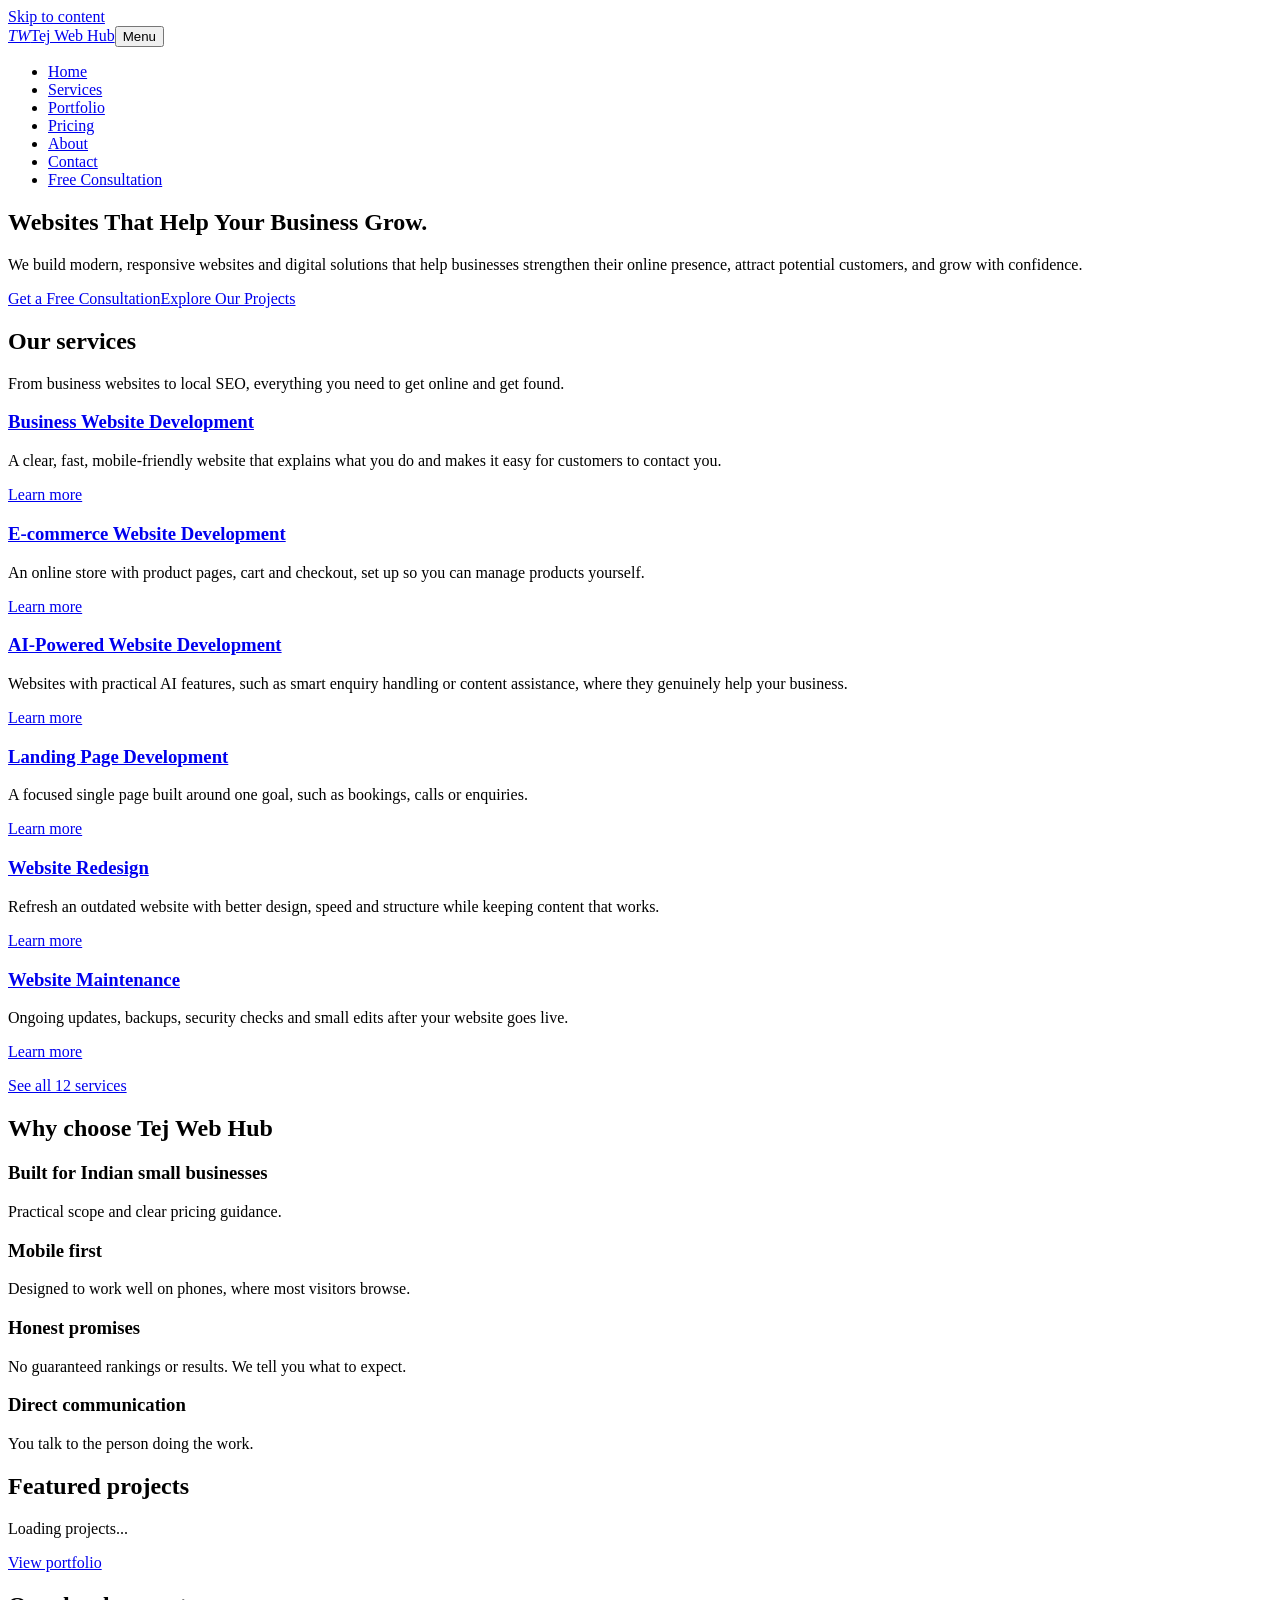
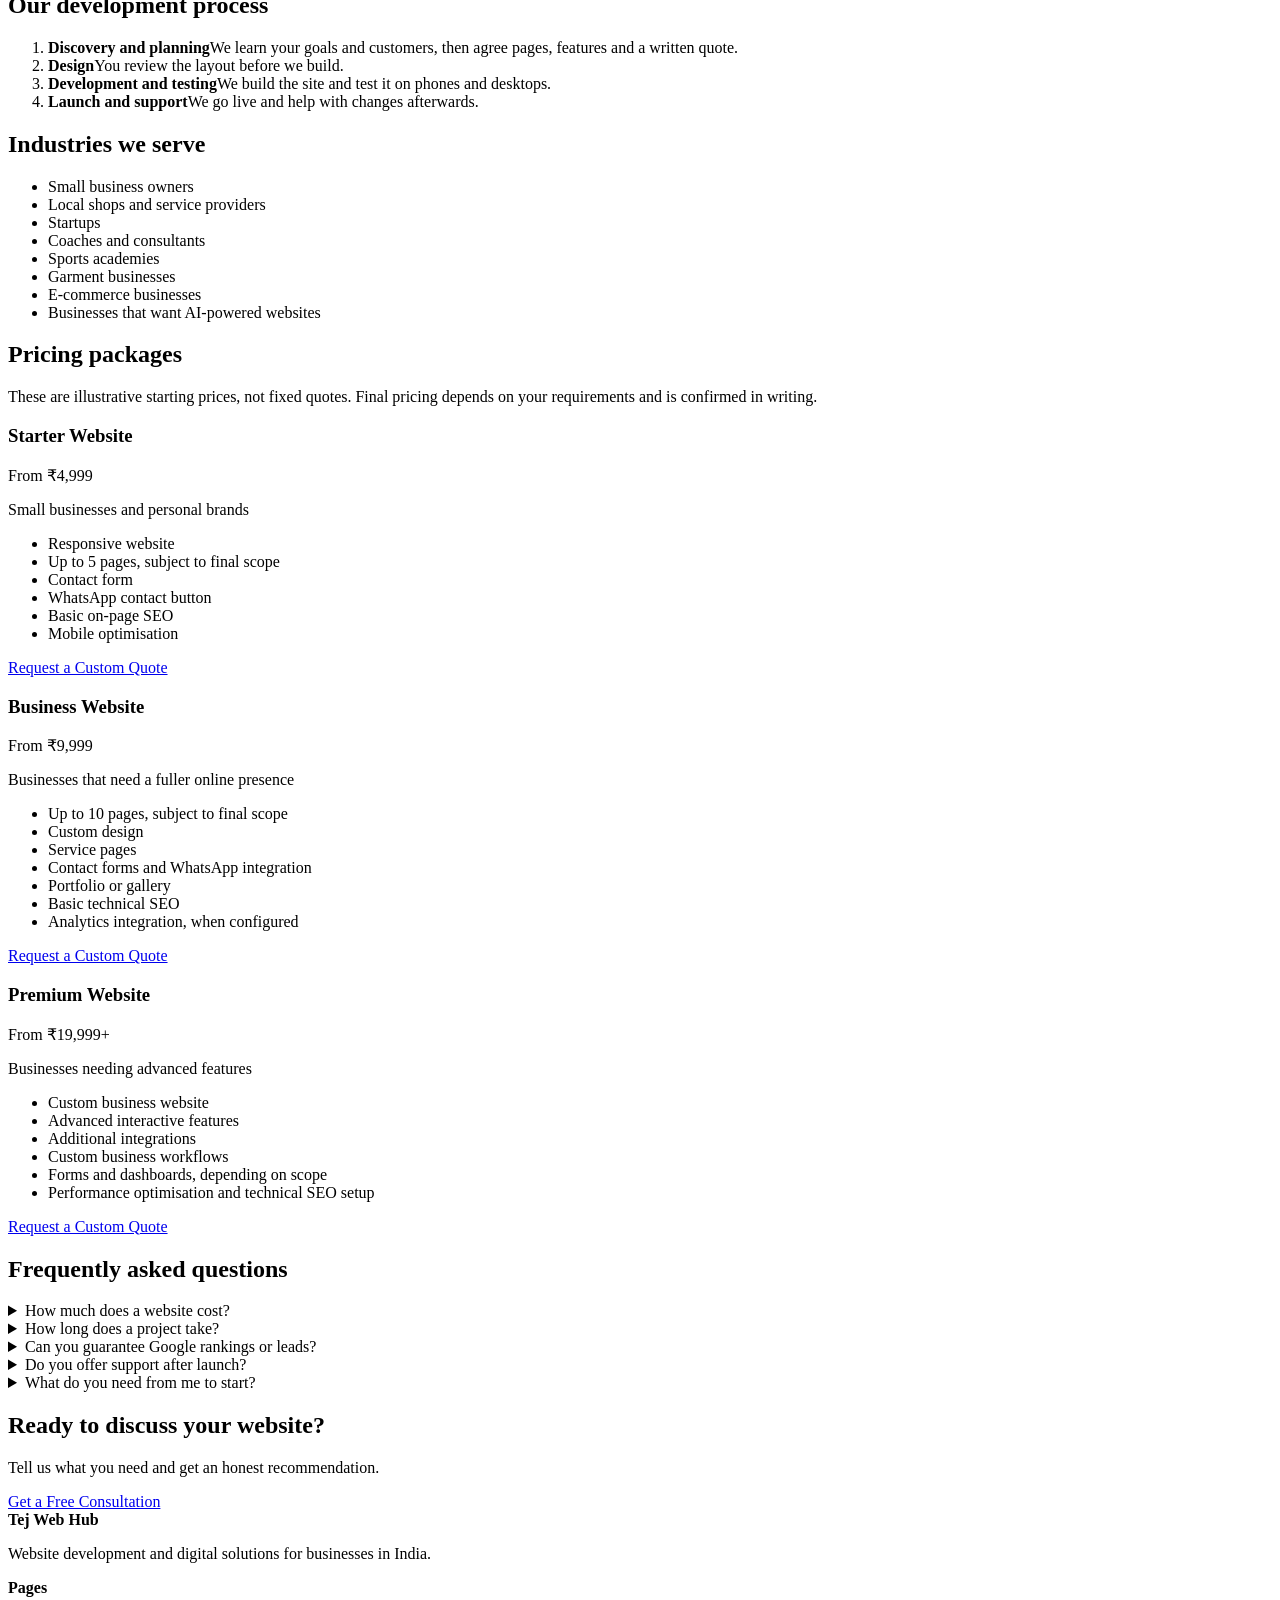
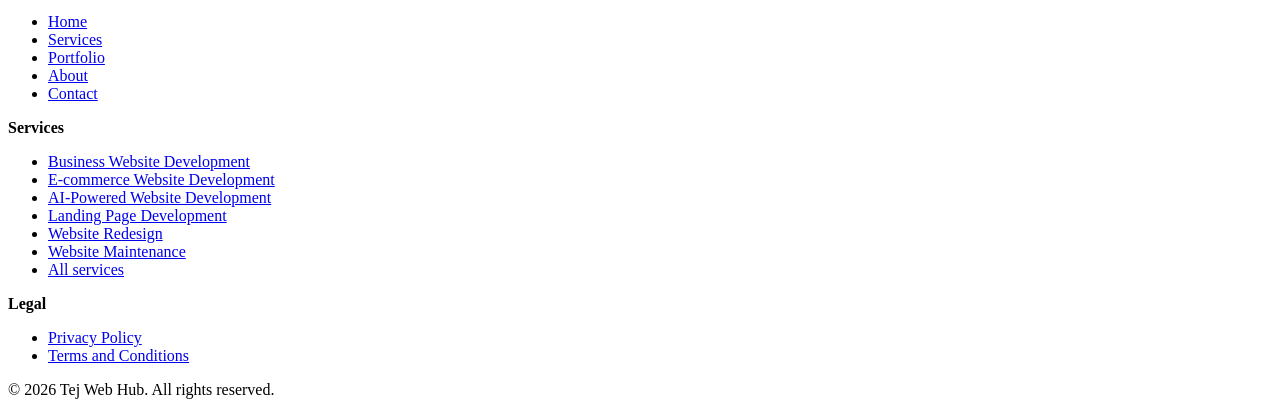
==== commit c682ec97: "Add files via upload" ====
--- a/index.html
+++ b/index.html
@@ -1,21 +1,20 @@
 <!DOCTYPE html><html lang="en-IN"><head><meta charset="utf-8"><meta name="viewport" content="width=device-width, initial-scale=1">
-<title>Custom Business Dashboard Development in India | Tej Web Hub</title><meta name="description" content="Private dashboards to manage enquiries, projects or records in one place."><link rel="canonical" href="https://tejwebhub.netlify.app/services/business-dashboards/">
-<meta property="og:type" content="website"><meta property="og:site_name" content="Tej Web Hub"><meta property="og:title" content="Custom Business Dashboard Development in India | Tej Web Hub"><meta property="og:description" content="Private dashboards to manage enquiries, projects or records in one place."><meta property="og:url" content="https://tejwebhub.netlify.app/services/business-dashboards/"><meta name="twitter:card" content="summary"><meta name="theme-color" content="#0A1428">
-<link rel="stylesheet" href="/assets/style.css"><script type="application/ld+json">{"@context": "https://schema.org", "@type": "BreadcrumbList", "itemListElement": [{"@type": "ListItem", "position": 1, "name": "Home", "item": "https://tejwebhub.netlify.app/"}, {"@type": "ListItem", "position": 2, "name": "Services", "item": "https://tejwebhub.netlify.app/services/"}, {"@type": "ListItem", "position": 3, "name": "Custom Business Dashboard Development", "item": "https://tejwebhub.netlify.app/services/business-dashboards/"}]}</script><script type="application/ld+json">{"@context": "https://schema.org", "@type": "Service", "name": "Custom Business Dashboard Development", "description": "Private dashboards to manage enquiries, projects or records in one place.", "provider": {"@type": "Organization", "name": "Tej Web Hub", "url": "https://tejwebhub.netlify.app/"}}</script></head><body>
+<title>Tej Web Hub | Website Development and Digital Solutions in India</title><meta name="description" content="Modern, responsive websites and digital solutions for small businesses, startups and local shops in India. Get a free consultation."><link rel="canonical" href="https://tejwebhub.netlify.app/">
+<meta property="og:type" content="website"><meta property="og:site_name" content="Tej Web Hub"><meta property="og:title" content="Tej Web Hub | Website Development and Digital Solutions in India"><meta property="og:description" content="Modern, responsive websites and digital solutions for small businesses, startups and local shops in India. Get a free consultation."><meta property="og:url" content="https://tejwebhub.netlify.app/"><meta name="twitter:card" content="summary"><meta name="theme-color" content="#0A1428">
+<link rel="stylesheet" href="/assets/style.css"><script type="application/ld+json">{"@context": "https://schema.org", "@type": "Organization", "name": "Tej Web Hub", "url": "https://tejwebhub.netlify.app/", "founder": {"@type": "Person", "name": "Tej Pratap Yadav"}}</script><script type="application/ld+json">{"@context": "https://schema.org", "@type": "WebSite", "name": "Tej Web Hub", "url": "https://tejwebhub.netlify.app/"}</script><script type="application/ld+json">{"@context": "https://schema.org", "@type": "FAQPage", "mainEntity": [{"@type": "Question", "name": "How much does a website cost?", "acceptedAnswer": {"@type": "Answer", "text": "Our packages start at ₹4,999, ₹9,999 and ₹19,999+. These are illustrative starting prices. The final price depends on your pages, features and integrations, and we confirm it in a written quote."}}, {"@type": "Question", "name": "How long does a project take?", "acceptedAnswer": {"@type": "Answer", "text": "It depends on scope and how quickly content is ready. We agree a timeline with you after understanding your requirements."}}, {"@type": "Question", "name": "Can you guarantee Google rankings or leads?", "acceptedAnswer": {"@type": "Answer", "text": "No. We follow good SEO practice, but no one can honestly guarantee rankings, leads or revenue."}}, {"@type": "Question", "name": "Do you offer support after launch?", "acceptedAnswer": {"@type": "Answer", "text": "Yes, through our Website Maintenance service. The exact scope is agreed in writing."}}, {"@type": "Question", "name": "What do you need from me to start?", "acceptedAnswer": {"@type": "Answer", "text": "Your business details, goals, any existing content or branding, and examples of websites you like."}}]}</script></head><body>
 <a class="skip" href="#main">Skip to content</a>
 <header class="top"><div class="wrap bar"><a class="logo" href="/"><i aria-hidden="true">TW</i>Tej Web Hub</a><button class="menu" id="menu" aria-expanded="false" aria-controls="nl">Menu</button>
-<nav aria-label="Main"><ul id="nl"><li><a href="/">Home</a></li><li><a href="/services/">Services</a></li><li><a href="/portfolio/">Portfolio</a></li><li><a href="/#pricing">Pricing</a></li><li><a href="/about/">About</a></li><li><a href="/contact/">Contact</a></li><li><a class="btn" href="/contact/">Free Consultation</a></li></ul></nav></div></header>
-<main id="main" tabindex="-1"><section class="hero"><div class="wrap"><p class="small"><a href="/">Home</a> / <a href="/services/">Services</a></p><h1>Custom Business Dashboard Development</h1><p class="lead">Private dashboards to manage enquiries, projects or records in one place.</p><a class="btn p" href="#quote">Request a Quote</a></div></section>
-<section><div class="wrap two-col"><div><h2>Business benefits</h2><ul><li>Everything in one place</li><li>Less manual tracking</li><li>Built around your workflow</li></ul><h2>Who it suits</h2><p>Growing businesses with manual processes.</p><h2>Key deliverables</h2><p>Requirements workshop, secure login, custom screens and reports, testing. Scope varies widely.</p><p class="note">Pricing depends on your requirements. We do not guarantee rankings, leads or revenue.</p></div><div id="quote"><form id="enq" novalidate class="card"><h2>Request a quote</h2>
-<div class="two"><div><label for="f-name">Full name *</label><input id="f-name" autocomplete="name"><div class="err" id="e-name"></div></div><div><label for="f-biz">Business name</label><input id="f-biz" autocomplete="organization"></div></div>
-<div class="two"><div><label for="f-email">Email *</label><input id="f-email" type="email" autocomplete="email"><div class="err" id="e-email"></div></div><div><label for="f-phone">Phone number *</label><input id="f-phone" type="tel" autocomplete="tel" placeholder="10-digit mobile number"><div class="err" id="e-phone"></div></div></div>
-<div class="two"><div><label for="f-wa">WhatsApp number, if different</label><input id="f-wa" type="tel"><div class="err" id="e-wa"></div></div><div><label for="f-svc">Required service *</label><select id="f-svc"><option value="">Select a service</option><option>Business Website Development</option><option>E-commerce Website Development</option><option>AI-Powered Website Development</option><option>Landing Page Development</option><option>Website Redesign</option><option>Website Maintenance</option><option>Local SEO</option><option>Google Business Profile Optimization</option><option>Technical SEO</option><option>Website Performance Optimization</option><option>Booking Website Development</option><option selected>Custom Business Dashboard Development</option><option>Other / not sure</option></select><div class="err" id="e-svc"></div></div></div>
-<div class="two"><div><label for="f-bud">Estimated budget</label><select id="f-bud"><option value="">Select a range</option><option>Below ₹5,000</option><option>₹5,000–₹10,000</option><option>₹10,000–₹25,000</option><option>₹25,000–₹50,000</option><option>Above ₹50,000</option><option>Not decided yet</option></select></div><div><label for="f-tl">Preferred timeline</label><select id="f-tl"><option value="">Select</option><option>As soon as possible</option><option>Within 1 month</option><option>1 to 3 months</option><option>Flexible</option></select></div></div>
-<div><label for="f-desc">Project description *</label><textarea id="f-desc" rows="5" maxlength="5000"></textarea><div class="err" id="e-desc"></div></div>
-<div><label for="f-ref">Reference website (optional)</label><input id="f-ref" type="url" placeholder="https://"><div class="err" id="e-ref"></div></div>
-<div class="hp" aria-hidden="true"><label for="f-site">Leave this empty</label><input id="f-site" tabindex="-1" autocomplete="off"></div>
-<label class="chk"><input id="f-consent" type="checkbox"> I agree to the <a href="/privacy-policy/">Privacy Policy</a> and to being contacted about this enquiry. *</label><div class="err" id="e-consent"></div>
-<div class="status" id="st" role="status" aria-live="polite" tabindex="-1"></div><button class="btn p" id="sb">Send enquiry</button></form></div></div></section></main>
+<nav aria-label="Main"><ul id="nl"><li><a href="/" aria-current="page">Home</a></li><li><a href="/services/">Services</a></li><li><a href="/portfolio/">Portfolio</a></li><li><a href="/#pricing">Pricing</a></li><li><a href="/about/">About</a></li><li><a href="/contact/">Contact</a></li><li><a class="btn" href="/contact/">Free Consultation</a></li></ul></nav></div></header>
+<main id="main" tabindex="-1"><section class="hero"><div class="wrap"><h1>Websites That Help Your Business Grow.</h1><p class="lead">We build modern, responsive websites and digital solutions that help businesses strengthen their online presence, attract potential customers, and grow with confidence.</p><div class="row"><a class="btn p" href="/contact/">Get a Free Consultation</a><a class="btn s" href="/portfolio/">Explore Our Projects</a></div></div></section>
+<section><div class="wrap"><h2>Our services</h2><p>From business websites to local SEO, everything you need to get online and get found.</p><div class="grid"><article class="card"><h3><a href="/services/business-website/">Business Website Development</a></h3><p>A clear, fast, mobile-friendly website that explains what you do and makes it easy for customers to contact you.</p><a class="more" href="/services/business-website/">Learn more</a></article><article class="card"><h3><a href="/services/ecommerce/">E-commerce Website Development</a></h3><p>An online store with product pages, cart and checkout, set up so you can manage products yourself.</p><a class="more" href="/services/ecommerce/">Learn more</a></article><article class="card"><h3><a href="/services/ai-websites/">AI-Powered Website Development</a></h3><p>Websites with practical AI features, such as smart enquiry handling or content assistance, where they genuinely help your business.</p><a class="more" href="/services/ai-websites/">Learn more</a></article><article class="card"><h3><a href="/services/landing-pages/">Landing Page Development</a></h3><p>A focused single page built around one goal, such as bookings, calls or enquiries.</p><a class="more" href="/services/landing-pages/">Learn more</a></article><article class="card"><h3><a href="/services/website-redesign/">Website Redesign</a></h3><p>Refresh an outdated website with better design, speed and structure while keeping content that works.</p><a class="more" href="/services/website-redesign/">Learn more</a></article><article class="card"><h3><a href="/services/website-maintenance/">Website Maintenance</a></h3><p>Ongoing updates, backups, security checks and small edits after your website goes live.</p><a class="more" href="/services/website-maintenance/">Learn more</a></article></div><p><a class="more" href="/services/">See all 12 services</a></p></div></section>
+<section class="alt"><div class="wrap"><h2>Why choose Tej Web Hub</h2><div class="grid"><div class="card"><h3>Built for Indian small businesses</h3><p>Practical scope and clear pricing guidance.</p></div><div class="card"><h3>Mobile first</h3><p>Designed to work well on phones, where most visitors browse.</p></div><div class="card"><h3>Honest promises</h3><p>No guaranteed rankings or results. We tell you what to expect.</p></div><div class="card"><h3>Direct communication</h3><p>You talk to the person doing the work.</p></div></div></div></section>
+<section><div class="wrap"><h2>Featured projects</h2><div class="grid" id="featured"><p class="muted">Loading projects...</p></div><p><a class="more" href="/portfolio/">View portfolio</a></p></div></section>
+<section class="alt"><div class="wrap"><h2>Our development process</h2><ol class="steps"><li><b>Discovery and planning</b><span>We learn your goals and customers, then agree pages, features and a written quote.</span></li><li><b>Design</b><span>You review the layout before we build.</span></li><li><b>Development and testing</b><span>We build the site and test it on phones and desktops.</span></li><li><b>Launch and support</b><span>We go live and help with changes afterwards.</span></li></ol></div></section>
+<section><div class="wrap"><h2>Industries we serve</h2><ul class="chips"><li>Small business owners</li><li>Local shops and service providers</li><li>Startups</li><li>Coaches and consultants</li><li>Sports academies</li><li>Garment businesses</li><li>E-commerce businesses</li><li>Businesses that want AI-powered websites</li></ul></div></section>
+<section class="alt" id="pricing"><div class="wrap"><h2>Pricing packages</h2><p>These are illustrative starting prices, not fixed quotes. Final pricing depends on your requirements and is confirmed in writing.</p><div class="grid"><article class="card pk"><h3>Starter Website</h3><div class="price">From ₹4,999</div><p>Small businesses and personal brands</p><ul><li>Responsive website</li><li>Up to 5 pages, subject to final scope</li><li>Contact form</li><li>WhatsApp contact button</li><li>Basic on-page SEO</li><li>Mobile optimisation</li></ul><a class="btn p" href="/contact/?service=Starter+Website">Request a Custom Quote</a></article><article class="card pk"><h3>Business Website</h3><div class="price">From ₹9,999</div><p>Businesses that need a fuller online presence</p><ul><li>Up to 10 pages, subject to final scope</li><li>Custom design</li><li>Service pages</li><li>Contact forms and WhatsApp integration</li><li>Portfolio or gallery</li><li>Basic technical SEO</li><li>Analytics integration, when configured</li></ul><a class="btn p" href="/contact/?service=Business+Website">Request a Custom Quote</a></article><article class="card pk"><h3>Premium Website</h3><div class="price">From ₹19,999+</div><p>Businesses needing advanced features</p><ul><li>Custom business website</li><li>Advanced interactive features</li><li>Additional integrations</li><li>Custom business workflows</li><li>Forms and dashboards, depending on scope</li><li>Performance optimisation and technical SEO setup</li></ul><a class="btn p" href="/contact/?service=Premium+Website">Request a Custom Quote</a></article></div></div></section>
+<section id="testi-sec" hidden><div class="wrap"><h2>Client testimonials</h2><div class="grid" id="testi"></div></div></section>
+<section class="alt"><div class="wrap"><h2>Frequently asked questions</h2><div class="faq"><details><summary>How much does a website cost?</summary><p>Our packages start at ₹4,999, ₹9,999 and ₹19,999+. These are illustrative starting prices. The final price depends on your pages, features and integrations, and we confirm it in a written quote.</p></details><details><summary>How long does a project take?</summary><p>It depends on scope and how quickly content is ready. We agree a timeline with you after understanding your requirements.</p></details><details><summary>Can you guarantee Google rankings or leads?</summary><p>No. We follow good SEO practice, but no one can honestly guarantee rankings, leads or revenue.</p></details><details><summary>Do you offer support after launch?</summary><p>Yes, through our Website Maintenance service. The exact scope is agreed in writing.</p></details><details><summary>What do you need from me to start?</summary><p>Your business details, goals, any existing content or branding, and examples of websites you like.</p></details></div></div></section>
+<section><div class="wrap"><div class="cta"><h2>Ready to discuss your website?</h2><p>Tell us what you need and get an honest recommendation.</p><div class="row"><a class="btn p" href="/contact/">Get a Free Consultation</a><a class="btn s wa" href="/contact/" hidden>Chat on WhatsApp</a></div></div></div></section></main>
 <footer><div class="wrap grid4"><div><b>Tej Web Hub</b><p>Website development and digital solutions for businesses in India.</p><ul id="fc"></ul></div><div><b>Pages</b><ul><li><a href="/">Home</a></li><li><a href="/services/">Services</a></li><li><a href="/portfolio/">Portfolio</a></li><li><a href="/about/">About</a></li><li><a href="/contact/">Contact</a></li></ul></div><div><b>Services</b><ul><li><a href="/services/business-website/">Business Website Development</a></li><li><a href="/services/ecommerce/">E-commerce Website Development</a></li><li><a href="/services/ai-websites/">AI-Powered Website Development</a></li><li><a href="/services/landing-pages/">Landing Page Development</a></li><li><a href="/services/website-redesign/">Website Redesign</a></li><li><a href="/services/website-maintenance/">Website Maintenance</a></li><li><a href="/services/">All services</a></li></ul></div><div><b>Legal</b><ul><li><a href="/privacy-policy/">Privacy Policy</a></li><li><a href="/terms-and-conditions/">Terms and Conditions</a></li></ul><ul id="fs"></ul></div></div>
 <div class="wrap"><p class="small">&copy; <span id="yr">2026</span> Tej Web Hub. All rights reserved.</p></div></footer>
 <script src="/assets/app.js" defer></script></body></html>
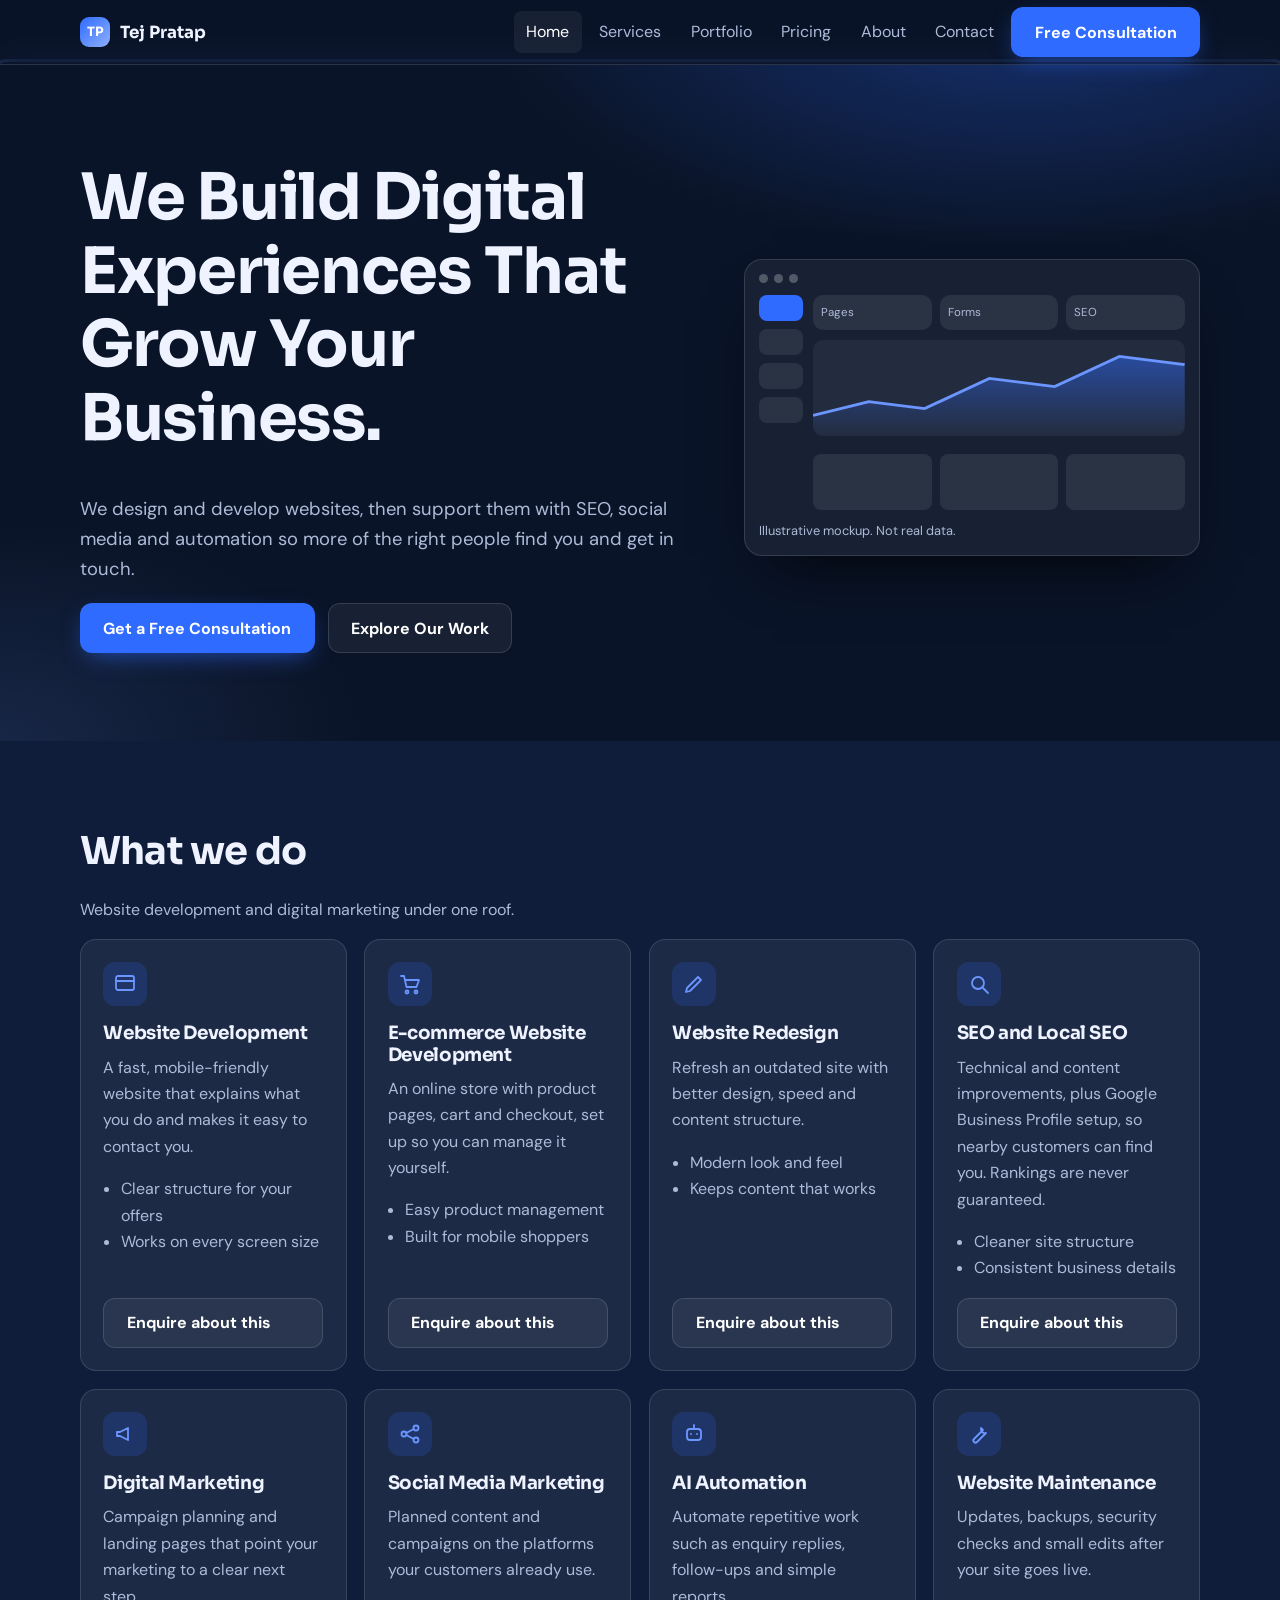
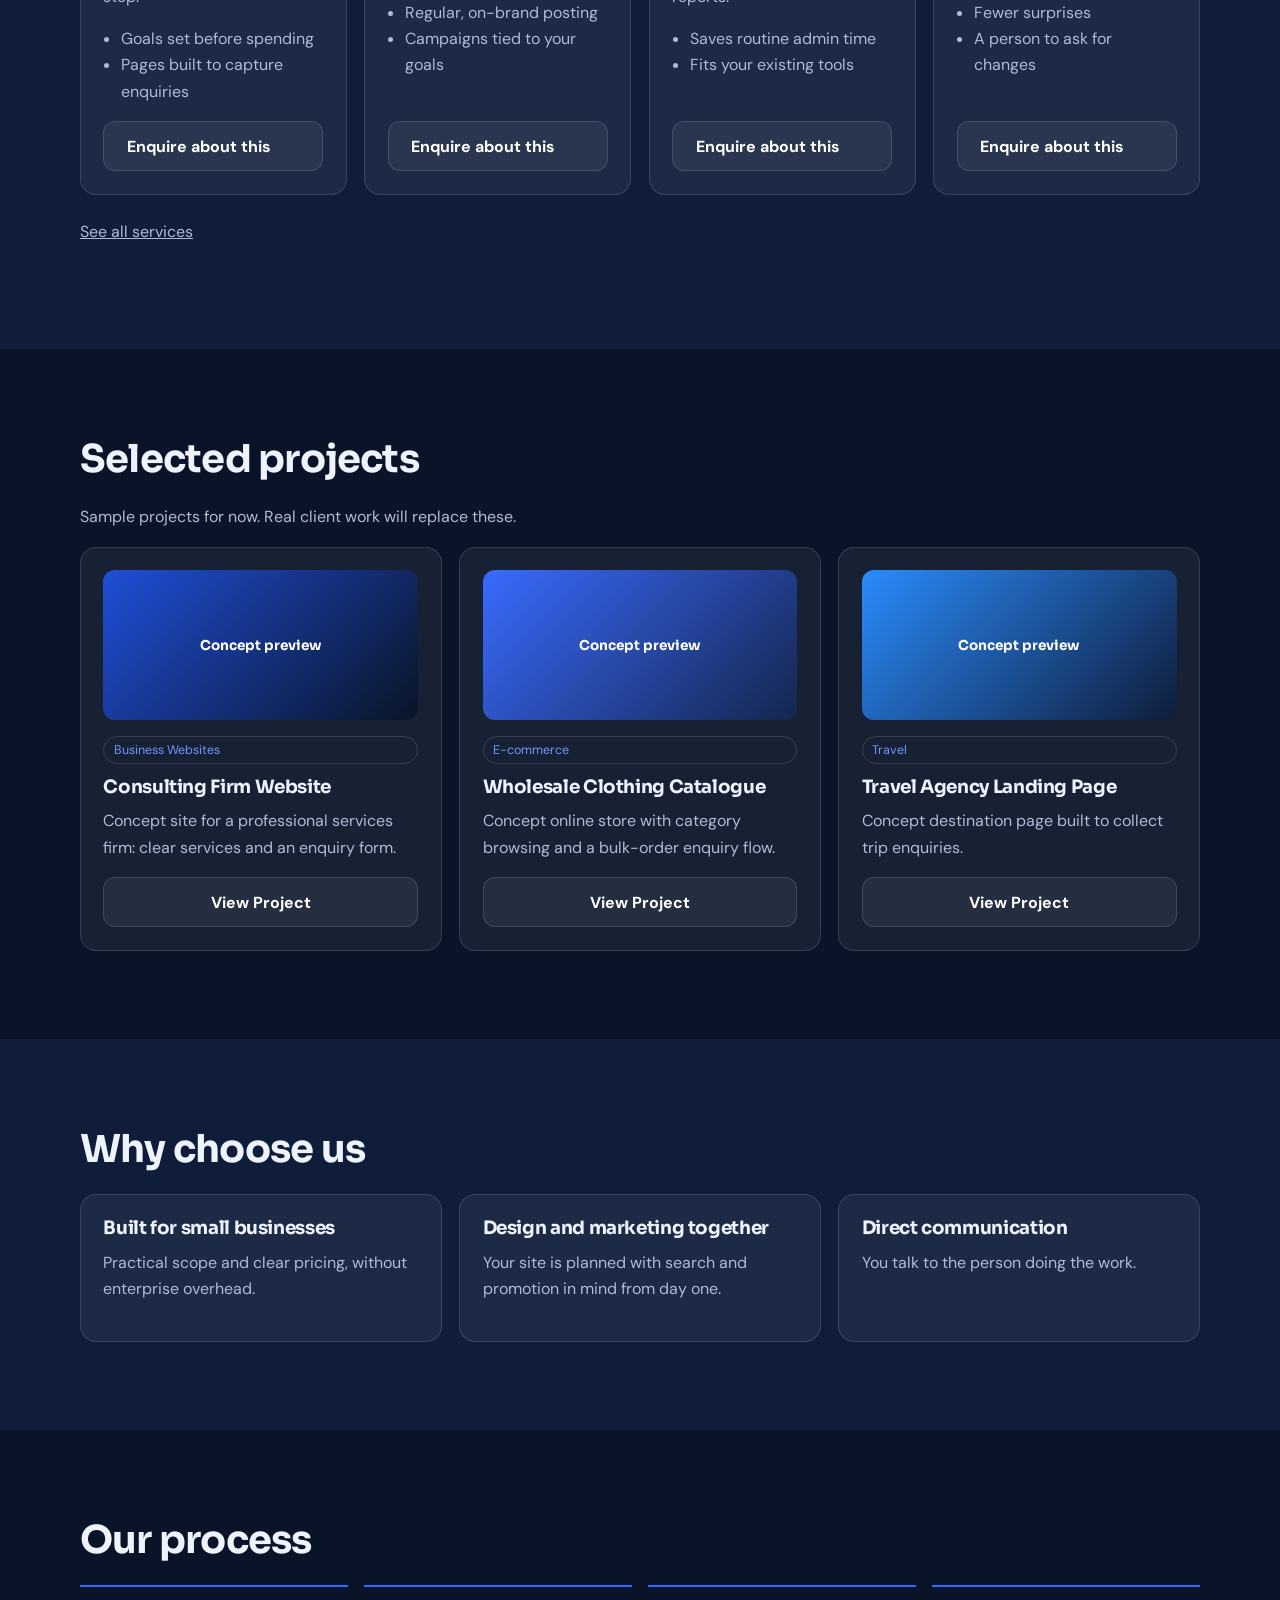
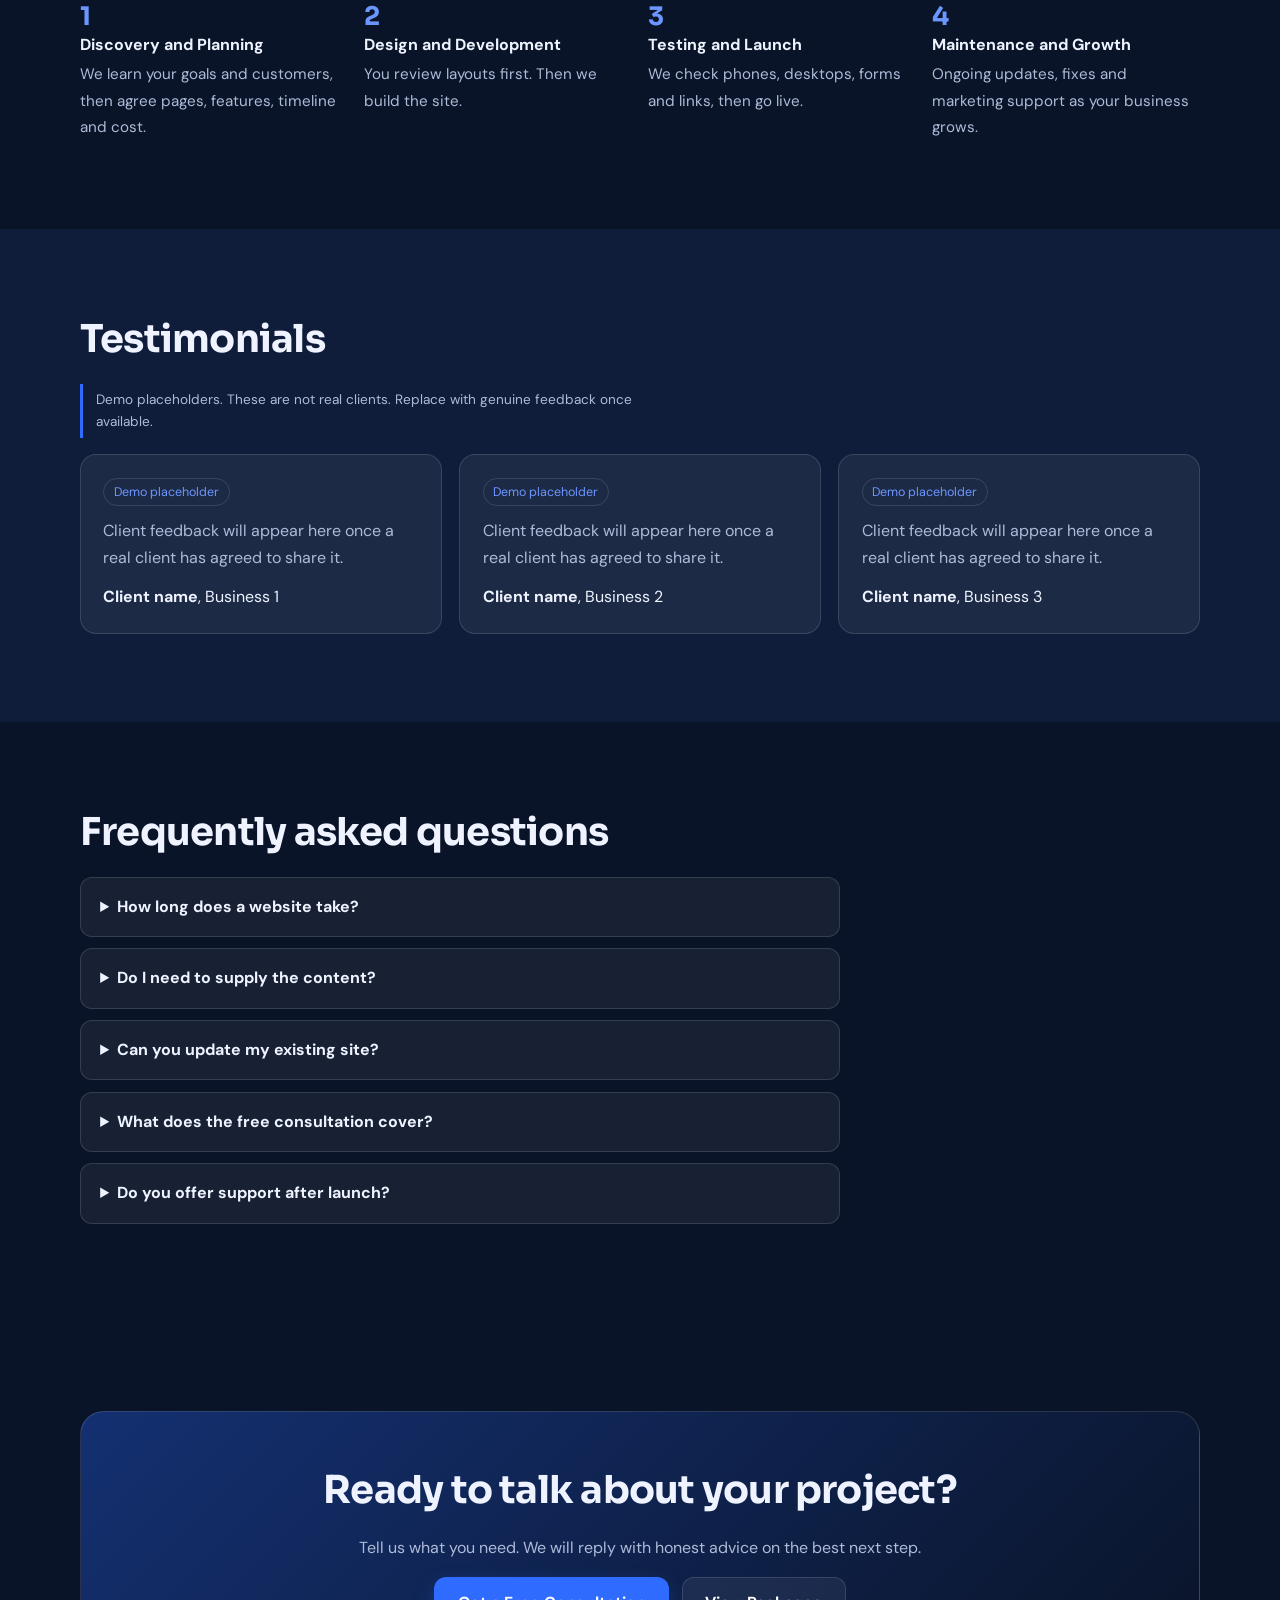
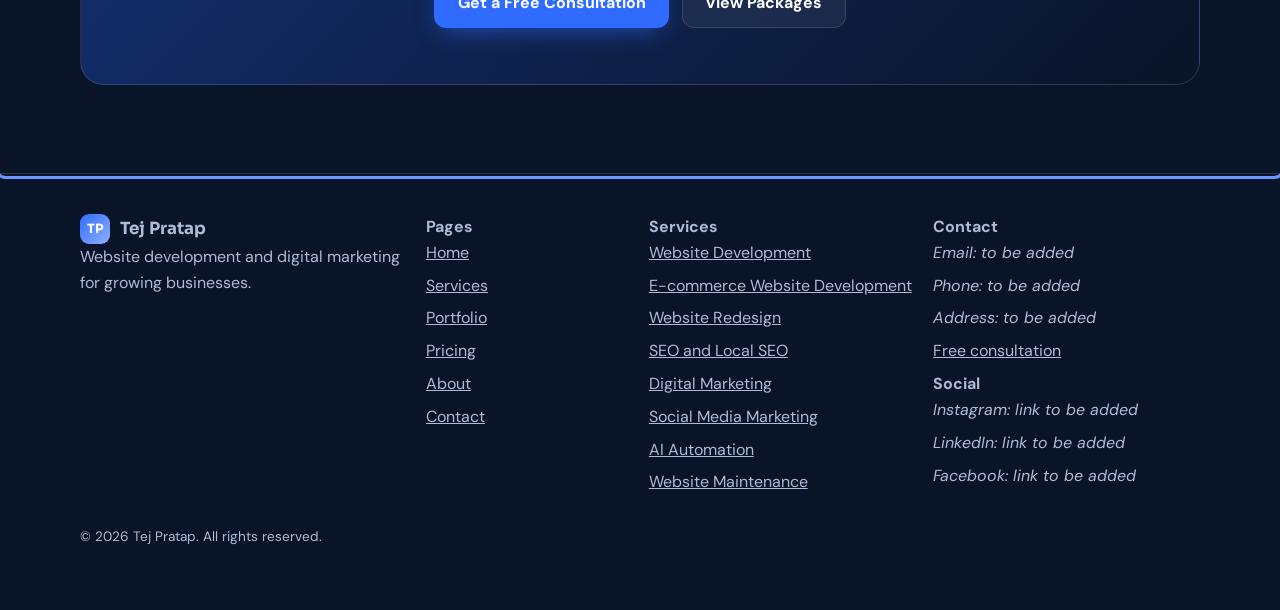
==== commit dc383e16: "Add files via upload" ====
--- a/index.html
+++ b/index.html
@@ -1,20 +1,237 @@
-<!DOCTYPE html><html lang="en-IN"><head><meta charset="utf-8"><meta name="viewport" content="width=device-width, initial-scale=1">
-<title>Tej Web Hub | Website Development and Digital Solutions in India</title><meta name="description" content="Modern, responsive websites and digital solutions for small businesses, startups and local shops in India. Get a free consultation."><link rel="canonical" href="https://tejwebhub.netlify.app/">
-<meta property="og:type" content="website"><meta property="og:site_name" content="Tej Web Hub"><meta property="og:title" content="Tej Web Hub | Website Development and Digital Solutions in India"><meta property="og:description" content="Modern, responsive websites and digital solutions for small businesses, startups and local shops in India. Get a free consultation."><meta property="og:url" content="https://tejwebhub.netlify.app/"><meta name="twitter:card" content="summary"><meta name="theme-color" content="#0A1428">
-<link rel="stylesheet" href="/assets/style.css"><script type="application/ld+json">{"@context": "https://schema.org", "@type": "Organization", "name": "Tej Web Hub", "url": "https://tejwebhub.netlify.app/", "founder": {"@type": "Person", "name": "Tej Pratap Yadav"}}</script><script type="application/ld+json">{"@context": "https://schema.org", "@type": "WebSite", "name": "Tej Web Hub", "url": "https://tejwebhub.netlify.app/"}</script><script type="application/ld+json">{"@context": "https://schema.org", "@type": "FAQPage", "mainEntity": [{"@type": "Question", "name": "How much does a website cost?", "acceptedAnswer": {"@type": "Answer", "text": "Our packages start at ₹4,999, ₹9,999 and ₹19,999+. These are illustrative starting prices. The final price depends on your pages, features and integrations, and we confirm it in a written quote."}}, {"@type": "Question", "name": "How long does a project take?", "acceptedAnswer": {"@type": "Answer", "text": "It depends on scope and how quickly content is ready. We agree a timeline with you after understanding your requirements."}}, {"@type": "Question", "name": "Can you guarantee Google rankings or leads?", "acceptedAnswer": {"@type": "Answer", "text": "No. We follow good SEO practice, but no one can honestly guarantee rankings, leads or revenue."}}, {"@type": "Question", "name": "Do you offer support after launch?", "acceptedAnswer": {"@type": "Answer", "text": "Yes, through our Website Maintenance service. The exact scope is agreed in writing."}}, {"@type": "Question", "name": "What do you need from me to start?", "acceptedAnswer": {"@type": "Answer", "text": "Your business details, goals, any existing content or branding, and examples of websites you like."}}]}</script></head><body>
+<!DOCTYPE html>
+<html lang="en">
+<head>
+<meta charset="utf-8">
+<meta name="viewport" content="width=device-width, initial-scale=1, viewport-fit=cover">
+<title>Tej Pratap | Website Development &amp; Digital Marketing Agency</title>
+<meta name="description" content="Website development and digital marketing for small businesses and startups. Get a free consultation.">
+<meta property="og:type" content="website">
+<meta property="og:title" content="Tej Pratap | Website Development & Digital Marketing Agency">
+<meta property="og:description" content="Websites and digital marketing that help small businesses grow.">
+<meta name="theme-color" content="#0A1428">
+<link rel="preconnect" href="https://fonts.googleapis.com">
+<link rel="preconnect" href="https://fonts.gstatic.com" crossorigin>
+<link href="https://fonts.googleapis.com/css2?family=Sora:wght@500;700&family=DM+Sans:wght@400;500;700&display=swap" rel="stylesheet">
+<style>
+:root{--bg:#0A1428;--bg2:#0F1D3A;--line:rgba(255,255,255,.13);--blue:#2F6BFF;--blue2:#6C96FF;--txt:#EEF3FF;--mut:#AEBBD8;--glass:rgba(255,255,255,.06);box-sizing:border-box;padding-top:env(safe-area-inset-top,0px);padding-bottom:env(safe-area-inset-bottom,0px)}
+html{scroll-padding-top:env(safe-area-inset-top,0px);scroll-behavior:smooth}
+*,*:before,*:after{box-sizing:inherit}
+body{margin:0;background:var(--bg);color:var(--txt);font:400 1rem/1.65 "DM Sans",system-ui,-apple-system,"Segoe UI",sans-serif;overflow-x:hidden}
+h1,h2,h3{font-family:Sora,"DM Sans",system-ui,sans-serif;line-height:1.15;margin:0 0 .6em;letter-spacing:-.02em}
+h1{font-size:clamp(2.1rem,6vw,4rem)}h2{font-size:clamp(1.6rem,3.6vw,2.4rem)}h3{font-size:1.15rem}
+p{margin:0 0 1em;max-width:68ch;color:var(--mut)}a{color:inherit}
+:focus-visible{outline:3px solid var(--blue2);outline-offset:3px;border-radius:6px}
+.skip{position:absolute;left:-999px;top:8px;background:#fff;color:#000;padding:8px 14px;border-radius:8px;z-index:99}.skip:focus{left:8px}
+.wrap{width:min(1120px,100% - 2rem);margin-inline:auto}
+section{padding:clamp(3rem,7vw,5.5rem) 0}
+.alt{background:var(--bg2)}
+header.top{position:sticky;top:0;z-index:20;background:rgba(10,20,40,.78);backdrop-filter:blur(14px);-webkit-backdrop-filter:blur(14px);border-bottom:1px solid var(--line);padding-top:env(safe-area-inset-top,0px)}
+.bar{display:flex;align-items:center;justify-content:space-between;height:64px}
+.logo{display:flex;align-items:center;gap:.6rem;text-decoration:none;font:700 1.05rem Sora,sans-serif}
+.logo i{width:30px;height:30px;border-radius:9px;background:linear-gradient(135deg,var(--blue),#8FB0FF);display:grid;place-items:center;font-style:normal;font-size:.8rem;color:#fff}
+nav ul{display:flex;gap:.25rem;list-style:none;margin:0;padding:0;align-items:center}
+nav a.l{display:block;padding:.5rem .8rem;border-radius:8px;text-decoration:none;color:var(--mut);transition:color .2s,background .2s}
+nav a.l:hover,nav a.l[aria-current=page]{color:#fff;background:var(--glass)}
+.menu{display:none;background:var(--glass);border:1px solid var(--line);color:#fff;border-radius:10px;padding:.5rem .9rem;font:inherit;cursor:pointer}
+.btn{display:inline-block;padding:.85rem 1.4rem;border-radius:12px;font-weight:700;text-decoration:none;border:1px solid transparent;cursor:pointer;font:700 1rem "DM Sans",sans-serif;transition:transform .2s,background .2s,box-shadow .2s}
+.btn.p{background:var(--blue);color:#fff;box-shadow:0 8px 24px -8px rgba(47,107,255,.7)}.btn.p:hover{background:#4A80FF;transform:translateY(-2px)}
+.btn.s{background:var(--glass);border-color:var(--line);color:#fff}.btn.s:hover{background:rgba(255,255,255,.12)}
+.btn[aria-disabled=true]{opacity:.55;cursor:not-allowed;transform:none}
+.row{display:flex;gap:.8rem;flex-wrap:wrap}
+.hero{background:radial-gradient(900px 420px at 80% -10%,rgba(47,107,255,.35),transparent 60%),radial-gradient(600px 360px at 0% 100%,rgba(108,150,255,.14),transparent 60%),var(--bg);padding-top:clamp(3rem,8vw,6rem)}
+.hero .g{display:grid;grid-template-columns:1.15fr .85fr;gap:3rem;align-items:center}
+.hero p.lead{font-size:1.15rem}
+.mock{border:1px solid var(--line);border-radius:18px;background:var(--glass);backdrop-filter:blur(10px);padding:14px;box-shadow:0 30px 60px -30px #000;animation:rise .9s ease both}
+.mock .dots{display:flex;gap:6px;margin-bottom:12px}.mock .dots b{width:9px;height:9px;border-radius:50%;background:rgba(255,255,255,.25)}
+.mock .a{height:110px;border-radius:10px;background:linear-gradient(135deg,var(--blue),#0F1D3A)}
+.mock .b{display:grid;grid-template-columns:1fr 1fr 1fr;gap:8px;margin-top:8px}.mock .b span{height:56px;border-radius:8px;background:rgba(255,255,255,.08)}
+.mock small{display:block;margin-top:10px;color:var(--mut);font-size:.8rem}
+@keyframes rise{from{opacity:0;transform:translateY(24px)}to{opacity:1;transform:none}}
+.dash{display:grid;grid-template-columns:44px 1fr;gap:10px}.dash .sb{display:grid;gap:8px;align-content:start}.dash .sb span{height:26px;border-radius:8px;background:rgba(255,255,255,.08)}.dash .sb span:first-child{background:var(--blue)}.dash .mn{display:grid;gap:10px;min-width:0}
+.kp{display:grid;grid-template-columns:repeat(3,1fr);gap:8px}.kp span{border-radius:10px;background:rgba(255,255,255,.08);padding:.5rem;font-size:.72rem;color:var(--mut)}
+.ch{width:100%;height:96px;border-radius:10px;background:rgba(255,255,255,.05)}
+.ic{width:44px;height:44px;border-radius:12px;display:grid;place-items:center;background:rgba(47,107,255,.18);color:var(--blue2);margin-bottom:1rem}.ic svg{width:24px;height:24px;fill:none;stroke:currentColor;stroke-width:1.8;stroke-linecap:round;stroke-linejoin:round}
+.meta dt{font-weight:700;margin-top:.5rem}.meta dd{margin:0;color:var(--mut)}
+dialog{background:var(--bg2);color:var(--txt);border:1px solid var(--line);border-radius:18px;width:min(560px,92vw);padding:1.5rem}dialog::backdrop{background:rgba(5,10,22,.7)}
+.ph{font-style:italic}
+@media(max-width:820px){.hero .g{gap:2rem}}
+.grid{display:grid;gap:1.1rem;grid-template-columns:repeat(auto-fit,minmax(260px,1fr))}
+.card{background:var(--glass);border:1px solid var(--line);border-radius:16px;padding:1.4rem;transition:border-color .2s,transform .2s}
+.card:hover{border-color:rgba(108,150,255,.6);transform:translateY(-3px)}
+.card ul{padding-left:1.1rem;margin:0 0 1rem;color:var(--mut)}
+.card .btn{margin-top:auto}.card.f{display:flex;flex-direction:column}
+.tag{display:inline-block;font-size:.78rem;padding:.15rem .6rem;border-radius:99px;border:1px solid var(--line);color:var(--blue2);margin-bottom:.8rem}
+.thumb{height:150px;border-radius:12px;margin-bottom:1rem;display:grid;place-items:center;color:#fff;font:700 .85rem Sora,sans-serif;background:var(--c)}
+.filters{display:flex;gap:.5rem;flex-wrap:wrap;margin:1.2rem 0 1.8rem}
+.filters button{background:var(--glass);border:1px solid var(--line);color:var(--txt);border-radius:99px;padding:.45rem 1rem;font:inherit;cursor:pointer}
+.filters button[aria-pressed=true]{background:var(--blue);border-color:var(--blue)}
+.steps{counter-reset:s;list-style:none;padding:0;margin:0;display:grid;gap:1rem;grid-template-columns:repeat(auto-fit,minmax(190px,1fr))}
+.steps li{counter-increment:s;border-top:2px solid var(--blue);padding-top:.8rem}
+.steps li:before{content:counter(s);font:700 1.6rem Sora,sans-serif;color:var(--blue2);display:block}
+.steps b{display:block;margin-bottom:.2rem}.steps span{color:var(--mut);font-size:.95rem}
+details{border:1px solid var(--line);border-radius:12px;padding:1rem 1.2rem;margin-bottom:.7rem;background:var(--glass)}
+summary{cursor:pointer;font-weight:700}details p{margin:.7rem 0 0}
+.cta{text-align:center;background:linear-gradient(135deg,#143071,#0A1428);border:1px solid var(--line);border-radius:24px;padding:clamp(2rem,6vw,3.5rem)}
+.cta p{margin-inline:auto}.cta .row{justify-content:center}
+.note{font-size:.85rem;color:var(--mut);border-left:3px solid var(--blue);padding:.3rem .8rem;margin:1rem 0}
+.price{font:700 1.8rem Sora,sans-serif;margin:.2rem 0 .8rem}
+form{display:grid;gap:1rem}
+.two{display:grid;gap:1rem;grid-template-columns:1fr 1fr}
+label{display:block;font-weight:500;margin-bottom:.3rem}
+input,select,textarea{width:100%;background:rgba(255,255,255,.07);color:#fff;border:1px solid var(--line);border-radius:10px;padding:.75rem .9rem;font:inherit}
+select option{color:#000}
+input[aria-invalid=true],select[aria-invalid=true],textarea[aria-invalid=true]{border-color:#FF7A8A}
+.err{color:#FF9AA6;font-size:.88rem;min-height:1.2em;margin-top:.2rem}
+.status{border-radius:12px;padding:1rem;display:none}.status.show{display:block}
+.status.ok{background:rgba(60,200,140,.15);border:1px solid #3CC88C}.status.bad{background:rgba(255,122,138,.14);border:1px solid #FF7A8A}.status.info{background:rgba(47,107,255,.15);border:1px solid var(--blue)}
+footer{border-top:1px solid var(--line);padding:2.5rem 0 3rem;color:var(--mut)}
+footer .grid{grid-template-columns:1.6fr 1fr 1.3fr 1.3fr}footer ul{list-style:none;padding:0;margin:0}footer li{margin-bottom:.4rem}
+.empty{text-align:center;color:var(--mut);padding:2rem}
+@media(max-width:820px){.hero .g,.two,footer .grid{grid-template-columns:1fr}.menu{display:block}
+nav ul{display:none;position:absolute;left:0;right:0;top:100%;background:var(--bg);flex-direction:column;align-items:stretch;padding:.8rem 1rem 1rem;border-bottom:1px solid var(--line)}nav ul.open{display:flex;max-height:calc(100dvh - 72px);overflow-y:auto}}
+@media(prefers-reduced-motion:reduce){*{animation:none!important;transition:none!important;scroll-behavior:auto!important}}
+</style>
+</head>
+<body>
 <a class="skip" href="#main">Skip to content</a>
-<header class="top"><div class="wrap bar"><a class="logo" href="/"><i aria-hidden="true">TW</i>Tej Web Hub</a><button class="menu" id="menu" aria-expanded="false" aria-controls="nl">Menu</button>
-<nav aria-label="Main"><ul id="nl"><li><a href="/" aria-current="page">Home</a></li><li><a href="/services/">Services</a></li><li><a href="/portfolio/">Portfolio</a></li><li><a href="/#pricing">Pricing</a></li><li><a href="/about/">About</a></li><li><a href="/contact/">Contact</a></li><li><a class="btn" href="/contact/">Free Consultation</a></li></ul></nav></div></header>
-<main id="main" tabindex="-1"><section class="hero"><div class="wrap"><h1>Websites That Help Your Business Grow.</h1><p class="lead">We build modern, responsive websites and digital solutions that help businesses strengthen their online presence, attract potential customers, and grow with confidence.</p><div class="row"><a class="btn p" href="/contact/">Get a Free Consultation</a><a class="btn s" href="/portfolio/">Explore Our Projects</a></div></div></section>
-<section><div class="wrap"><h2>Our services</h2><p>From business websites to local SEO, everything you need to get online and get found.</p><div class="grid"><article class="card"><h3><a href="/services/business-website/">Business Website Development</a></h3><p>A clear, fast, mobile-friendly website that explains what you do and makes it easy for customers to contact you.</p><a class="more" href="/services/business-website/">Learn more</a></article><article class="card"><h3><a href="/services/ecommerce/">E-commerce Website Development</a></h3><p>An online store with product pages, cart and checkout, set up so you can manage products yourself.</p><a class="more" href="/services/ecommerce/">Learn more</a></article><article class="card"><h3><a href="/services/ai-websites/">AI-Powered Website Development</a></h3><p>Websites with practical AI features, such as smart enquiry handling or content assistance, where they genuinely help your business.</p><a class="more" href="/services/ai-websites/">Learn more</a></article><article class="card"><h3><a href="/services/landing-pages/">Landing Page Development</a></h3><p>A focused single page built around one goal, such as bookings, calls or enquiries.</p><a class="more" href="/services/landing-pages/">Learn more</a></article><article class="card"><h3><a href="/services/website-redesign/">Website Redesign</a></h3><p>Refresh an outdated website with better design, speed and structure while keeping content that works.</p><a class="more" href="/services/website-redesign/">Learn more</a></article><article class="card"><h3><a href="/services/website-maintenance/">Website Maintenance</a></h3><p>Ongoing updates, backups, security checks and small edits after your website goes live.</p><a class="more" href="/services/website-maintenance/">Learn more</a></article></div><p><a class="more" href="/services/">See all 12 services</a></p></div></section>
-<section class="alt"><div class="wrap"><h2>Why choose Tej Web Hub</h2><div class="grid"><div class="card"><h3>Built for Indian small businesses</h3><p>Practical scope and clear pricing guidance.</p></div><div class="card"><h3>Mobile first</h3><p>Designed to work well on phones, where most visitors browse.</p></div><div class="card"><h3>Honest promises</h3><p>No guaranteed rankings or results. We tell you what to expect.</p></div><div class="card"><h3>Direct communication</h3><p>You talk to the person doing the work.</p></div></div></div></section>
-<section><div class="wrap"><h2>Featured projects</h2><div class="grid" id="featured"><p class="muted">Loading projects...</p></div><p><a class="more" href="/portfolio/">View portfolio</a></p></div></section>
-<section class="alt"><div class="wrap"><h2>Our development process</h2><ol class="steps"><li><b>Discovery and planning</b><span>We learn your goals and customers, then agree pages, features and a written quote.</span></li><li><b>Design</b><span>You review the layout before we build.</span></li><li><b>Development and testing</b><span>We build the site and test it on phones and desktops.</span></li><li><b>Launch and support</b><span>We go live and help with changes afterwards.</span></li></ol></div></section>
-<section><div class="wrap"><h2>Industries we serve</h2><ul class="chips"><li>Small business owners</li><li>Local shops and service providers</li><li>Startups</li><li>Coaches and consultants</li><li>Sports academies</li><li>Garment businesses</li><li>E-commerce businesses</li><li>Businesses that want AI-powered websites</li></ul></div></section>
-<section class="alt" id="pricing"><div class="wrap"><h2>Pricing packages</h2><p>These are illustrative starting prices, not fixed quotes. Final pricing depends on your requirements and is confirmed in writing.</p><div class="grid"><article class="card pk"><h3>Starter Website</h3><div class="price">From ₹4,999</div><p>Small businesses and personal brands</p><ul><li>Responsive website</li><li>Up to 5 pages, subject to final scope</li><li>Contact form</li><li>WhatsApp contact button</li><li>Basic on-page SEO</li><li>Mobile optimisation</li></ul><a class="btn p" href="/contact/?service=Starter+Website">Request a Custom Quote</a></article><article class="card pk"><h3>Business Website</h3><div class="price">From ₹9,999</div><p>Businesses that need a fuller online presence</p><ul><li>Up to 10 pages, subject to final scope</li><li>Custom design</li><li>Service pages</li><li>Contact forms and WhatsApp integration</li><li>Portfolio or gallery</li><li>Basic technical SEO</li><li>Analytics integration, when configured</li></ul><a class="btn p" href="/contact/?service=Business+Website">Request a Custom Quote</a></article><article class="card pk"><h3>Premium Website</h3><div class="price">From ₹19,999+</div><p>Businesses needing advanced features</p><ul><li>Custom business website</li><li>Advanced interactive features</li><li>Additional integrations</li><li>Custom business workflows</li><li>Forms and dashboards, depending on scope</li><li>Performance optimisation and technical SEO setup</li></ul><a class="btn p" href="/contact/?service=Premium+Website">Request a Custom Quote</a></article></div></div></section>
-<section id="testi-sec" hidden><div class="wrap"><h2>Client testimonials</h2><div class="grid" id="testi"></div></div></section>
-<section class="alt"><div class="wrap"><h2>Frequently asked questions</h2><div class="faq"><details><summary>How much does a website cost?</summary><p>Our packages start at ₹4,999, ₹9,999 and ₹19,999+. These are illustrative starting prices. The final price depends on your pages, features and integrations, and we confirm it in a written quote.</p></details><details><summary>How long does a project take?</summary><p>It depends on scope and how quickly content is ready. We agree a timeline with you after understanding your requirements.</p></details><details><summary>Can you guarantee Google rankings or leads?</summary><p>No. We follow good SEO practice, but no one can honestly guarantee rankings, leads or revenue.</p></details><details><summary>Do you offer support after launch?</summary><p>Yes, through our Website Maintenance service. The exact scope is agreed in writing.</p></details><details><summary>What do you need from me to start?</summary><p>Your business details, goals, any existing content or branding, and examples of websites you like.</p></details></div></div></section>
-<section><div class="wrap"><div class="cta"><h2>Ready to discuss your website?</h2><p>Tell us what you need and get an honest recommendation.</p><div class="row"><a class="btn p" href="/contact/">Get a Free Consultation</a><a class="btn s wa" href="/contact/" hidden>Chat on WhatsApp</a></div></div></div></section></main>
-<footer><div class="wrap grid4"><div><b>Tej Web Hub</b><p>Website development and digital solutions for businesses in India.</p><ul id="fc"></ul></div><div><b>Pages</b><ul><li><a href="/">Home</a></li><li><a href="/services/">Services</a></li><li><a href="/portfolio/">Portfolio</a></li><li><a href="/about/">About</a></li><li><a href="/contact/">Contact</a></li></ul></div><div><b>Services</b><ul><li><a href="/services/business-website/">Business Website Development</a></li><li><a href="/services/ecommerce/">E-commerce Website Development</a></li><li><a href="/services/ai-websites/">AI-Powered Website Development</a></li><li><a href="/services/landing-pages/">Landing Page Development</a></li><li><a href="/services/website-redesign/">Website Redesign</a></li><li><a href="/services/website-maintenance/">Website Maintenance</a></li><li><a href="/services/">All services</a></li></ul></div><div><b>Legal</b><ul><li><a href="/privacy-policy/">Privacy Policy</a></li><li><a href="/terms-and-conditions/">Terms and Conditions</a></li></ul><ul id="fs"></ul></div></div>
-<div class="wrap"><p class="small">&copy; <span id="yr">2026</span> Tej Web Hub. All rights reserved.</p></div></footer>
-<script src="/assets/app.js" defer></script></body></html>+<header class="top"><div class="wrap bar">
+<a class="logo" href="#/" aria-label="Tej Pratap Agency, home"><i>TP</i><span>Tej Pratap</span></a>
+<nav aria-label="Main"><button class="menu" id="menu" aria-expanded="false" aria-controls="nl">Menu</button>
+<ul id="nl"></ul></nav></div></header>
+<main id="main" tabindex="-1"></main>
+<dialog id="dlg" aria-labelledby="dt"><h2 id="dt"></h2><div id="db"></div><form method="dialog" style="margin-top:1rem"><button class="btn s">Close</button></form></dialog>
+<footer><div class="wrap grid">
+<div><div class="logo"><i>TP</i><span>Tej Pratap</span></div><p>Website development and digital marketing for growing businesses.</p></div>
+<div><b>Pages</b><ul id="fl"></ul></div>
+<div><b>Services</b><ul id="fs"></ul></div>
+<div><b>Contact</b><ul><li class="ph">Email: to be added</li><li class="ph">Phone: to be added</li><li class="ph">Address: to be added</li><li><a href="#/contact">Free consultation</a></li></ul><b>Social</b><ul><li class="ph">Instagram: link to be added</li><li class="ph">LinkedIn: link to be added</li><li class="ph">Facebook: link to be added</li></ul></div>
+</div><div class="wrap"><p style="margin-top:1.5rem;font-size:.85rem">&copy; <span id="yr"></span> Tej Pratap. All rights reserved.</p></div></footer>
+<script>
+/* ===== CONFIG: edit these ===== */
+const WHATSAPP_NUMBER = "";   // digits with country code, e.g. "911234567890". Leave empty until you have one.
+const FORM_ENDPOINT = "";     // optional alternative endpoint
+const SUPABASE_URL = "https://wjtvbowpjpebycuyuzmj.supabase.co";
+const SUPABASE_KEY = "sb_publishable_o3dHmj4AjDxDYhoREgU3xg_MKYRJ6jV"; // publishable key; inserts are limited by RLS
+const ANALYTICS_ID = "";      // analytics is NOT loaded; add only with a consent banner.
+/* ============================== */
+const $ = (s, r=document) => r.querySelector(s);
+const esc = s => String(s).replace(/[&<>"]/g, c => ({'&':'&amp;','<':'&lt;','>':'&gt;','"':'&quot;'}[c]));
+const PAGES = {
+ '/':{t:'Home',title:'Tej Pratap | Website Development & Digital Marketing Agency',d:'Website development and digital marketing for small businesses and startups. Get a free consultation.'},
+ '/services':{t:'Services',title:'Services | Websites, SEO & Marketing | Tej Pratap',d:'Business websites, e-commerce, landing pages, SEO, social media marketing, AI automation and maintenance.'},
+ '/portfolio':{t:'Portfolio',title:'Portfolio | Sample Projects | Tej Pratap',d:'Sample projects showing the kind of websites and campaigns we build. Real client work will be added soon.'},
+ '/pricing':{t:'Pricing',title:'Pricing & Packages | Tej Pratap',d:'Starter, Business and Custom packages for websites and digital marketing. Example pricing, editable.'},
+ '/about':{t:'About',title:'About Tej Pratap | Web & Digital Marketing Agency',d:'Meet Tej Pratap and learn how the agency approaches website development and digital growth.'},
+ '/contact':{t:'Contact',title:'Contact & Free Consultation | Tej Pratap',d:'Tell us about your project and request a free consultation.'}
+};
+const IC=['<rect x="3" y="4" width="18" height="14" rx="2"/><path d="M3 9h18"/>','<circle cx="9" cy="20" r="1.5"/><circle cx="18" cy="20" r="1.5"/><path d="M3 4h3l2.5 11h10L21 8H7"/>','<path d="M4 20l4-1 11-11-3-3L5 16z"/>','<circle cx="11" cy="11" r="6"/><path d="M16 16l5 5"/>','<path d="M4 10v4h3l8 4V6L7 10z"/>','<circle cx="6" cy="12" r="2.5"/><circle cx="18" cy="6" r="2.5"/><circle cx="18" cy="18" r="2.5"/><path d="M8.2 11l7.6-4M8.2 13l7.6 4"/>','<rect x="5" y="7" width="14" height="11" rx="3"/><path d="M12 3v4M9 12h.01M15 12h.01"/>','<path d="M14 6a4 4 0 005 5l-9 9a2 2 0 01-3-3l9-9a4 4 0 00-2-2z"/>'];
+const SERVICES = [
+ ['Website Development','A fast, mobile-friendly website that explains what you do and makes it easy to contact you.',['Clear structure for your offers','Works on every screen size']],
+ ['E-commerce Website Development','An online store with product pages, cart and checkout, set up so you can manage it yourself.',['Easy product management','Built for mobile shoppers']],
+ ['Website Redesign','Refresh an outdated site with better design, speed and content structure.',['Modern look and feel','Keeps content that works']],
+ ['SEO and Local SEO','Technical and content improvements, plus Google Business Profile setup, so nearby customers can find you. Rankings are never guaranteed.',['Cleaner site structure','Consistent business details']],
+ ['Digital Marketing','Campaign planning and landing pages that point your marketing to a clear next step.',['Goals set before spending','Pages built to capture enquiries']],
+ ['Social Media Marketing','Planned content and campaigns on the platforms your customers already use.',['Regular, on-brand posting','Campaigns tied to your goals']],
+ ['AI Automation','Automate repetitive work such as enquiry replies, follow-ups and simple reports.',['Saves routine admin time','Fits your existing tools']],
+ ['Website Maintenance','Updates, backups, security checks and small edits after your site goes live.',['Fewer surprises','A person to ask for changes']]
+];
+const PROJECTS = [
+ ['Consulting Firm Website','Business Websites','#1F4FD8,#0A1428','Concept site for a professional services firm: clear services and an enquiry form.','Home, services and about pages|Enquiry form|Mobile-first layout'],
+ ['Wholesale Clothing Catalogue','E-commerce','#3A6BFF,#14264F','Concept online store with category browsing and a bulk-order enquiry flow.','Category pages|Product page template|Bulk enquiry form'],
+ ['Travel Agency Landing Page','Travel','#2A8CFF,#0F1D3A','Concept destination page built to collect trip enquiries.','Destination highlights|Trip enquiry form|WhatsApp button'],
+ ['Restaurant Menu and Booking','Restaurant','#1741B8,#0A1428','Concept menu pages with a table-enquiry form.','Digital menu|Table enquiry form|Opening hours section'],
+ ['Gym and Sports Academy Site','Fitness','#4F7DFF,#10224A','Concept class schedule, programme pages and a trial-session request.','Class schedule|Programme pages|Trial request form'],
+ ['Local Service Pages','Local Businesses','#2257E0,#0C1932','Concept service-area pages structured for local search.','Service and area pages|Business Profile links|Clear call to action']
+];
+const FAQ = [
+ ['How long does a website take?','It depends on size and how quickly content is ready. We agree a timeline with you after the consultation.'],
+ ['Do I need to supply the content?','You can, or we can help write and organise it. We will tell you what is needed up front.'],
+ ['Can you update my existing site?','Yes. We can redesign it or make targeted improvements, depending on what you have.'],
+ ['What does the free consultation cover?','We talk through your goals, suggest a sensible scope and explain the next steps. No obligation.'],
+ ['Do you offer support after launch?','Yes, through the Website Maintenance service. See the Services page.']
+];
+const cta = (l='Get a Free Consultation', h='#/contact', c='p') => `<a class="btn ${c}" href="${h}" data-cta="${esc(l)}">${l}</a>`;
+const head = (h, p) => `<h2>${h}</h2>${p?`<p>${p}</p>`:''}`;
+const svc = (s, i) => `<article class="card f"><div class="ic" aria-hidden="true"><svg viewBox="0 0 24 24">${IC[i]}</svg></div><h3>${s[0]}</h3><p>${s[1]}</p><ul>${s[2].map(b=>`<li>${b}</li>`).join('')}</ul>${cta('Enquire about this', '#/contact?service='+encodeURIComponent(s[0]), 's')}</article>`;
+const proj = p => `<article class="card f" data-cat="${p[1]}"><div class="thumb" role="img" aria-label="Concept preview for ${esc(p[0])}" style="--c:linear-gradient(135deg,${p[2]})">Concept preview</div><span class="tag">${p[1]}</span><h3>${p[0]}</h3><p>${p[3]}</p><button class="btn s" type="button" data-p="${PROJECTS.indexOf(p)}" aria-label="View project: ${esc(p[0])}">View Project</button></article>`;
+const ctaBlock = () => `<section><div class="wrap"><div class="cta"><h2>Ready to talk about your project?</h2><p>Tell us what you need. We will reply with honest advice on the best next step.</p><div class="row">${cta()}${cta('View Packages','#/pricing','s')}</div></div></div></section>`;
+const faq = () => FAQ.map(f=>`<details><summary>${f[0]}</summary><p>${f[1]}</p></details>`).join('');
+const steps = () => `<ol class="steps"><li><b>Discovery and Planning</b><span>We learn your goals and customers, then agree pages, features, timeline and cost.</span></li><li><b>Design and Development</b><span>You review layouts first. Then we build the site.</span></li><li><b>Testing and Launch</b><span>We check phones, desktops, forms and links, then go live.</span></li><li><b>Maintenance and Growth</b><span>Ongoing updates, fixes and marketing support as your business grows.</span></li></ol>`;
+const VIEWS = {
+'/':()=>`<section class="hero"><div class="wrap g"><div><h1>We Build Digital Experiences That Grow Your Business.</h1><p class="lead">We design and develop websites, then support them with SEO, social media and automation so more of the right people find you and get in touch.</p><div class="row">${cta()}${cta('Explore Our Work','#/portfolio','s')}</div></div>
+<div class="mock" role="img" aria-label="Illustrative website dashboard mockup"><div class="dots"><b></b><b></b><b></b></div><div class="dash"><div class="sb"><span></span><span></span><span></span><span></span></div><div class="mn"><div class="kp"><span>Pages</span><span>Forms</span><span>SEO</span></div><svg class="ch" viewBox="0 0 200 70" preserveAspectRatio="none"><defs><linearGradient id="lg" x1="0" x2="0" y1="0" y2="1"><stop offset="0" stop-color="#2F6BFF" stop-opacity=".5"/><stop offset="1" stop-color="#2F6BFF" stop-opacity="0"/></linearGradient></defs><path d="M0 55L30 45L60 50L95 28L130 34L165 12L200 18V70H0Z" fill="url(#lg)"/><path d="M0 55L30 45L60 50L95 28L130 34L165 12L200 18" fill="none" stroke="#6C96FF" stroke-width="2"/></svg><div class="b"><span></span><span></span><span></span></div></div></div><small>Illustrative mockup. Not real data.</small></div></div></section>
+<section class="alt"><div class="wrap">${head('What we do','Website development and digital marketing under one roof.')}<div class="grid">${SERVICES.map(svc).join('')}</div><p style="margin-top:1.5rem"><a href="#/services">See all services</a></p></div></section>
+<section><div class="wrap">${head('Selected projects','Sample projects for now. Real client work will replace these.')}<div class="grid">${PROJECTS.slice(0,3).map(proj).join('')}</div></div></section>
+<section class="alt"><div class="wrap">${head('Why choose us')}<div class="grid"><div class="card"><h3>Built for small businesses</h3><p>Practical scope and clear pricing, without enterprise overhead.</p></div><div class="card"><h3>Design and marketing together</h3><p>Your site is planned with search and promotion in mind from day one.</p></div><div class="card"><h3>Direct communication</h3><p>You talk to the person doing the work.</p></div></div></div></section>
+<section><div class="wrap">${head('Our process')}${steps()}</div></section>
+<section class="alt"><div class="wrap">${head('Testimonials')}<p class="note">Demo placeholders. These are not real clients. Replace with genuine feedback once available.</p><div class="grid">${[1,2,3].map(i=>`<figure class="card" style="margin:0"><span class="tag">Demo placeholder</span><blockquote style="margin:0;color:var(--mut)">Client feedback will appear here once a real client has agreed to share it.</blockquote><figcaption style="margin-top:.8rem"><b>Client name</b>, Business ${i}</figcaption></figure>`).join('')}</div></div></section>
+<section><div class="wrap">${head('Frequently asked questions')}<div style="max-width:760px">${faq()}</div></div></section>${ctaBlock()}`,
+'/services':()=>`<section class="hero"><div class="wrap"><h1>Services</h1><p class="lead">Everything you need to get online, get found and keep growing.</p></div></section><section><div class="wrap"><div class="grid">${SERVICES.map(svc).join('')}</div></div></section>${ctaBlock()}`,
+'/portfolio':()=>`<section class="hero"><div class="wrap"><h1>Portfolio</h1><p class="lead">Sample projects that show our approach by industry. Real client projects will be added as they are completed.</p></div></section><section><div class="wrap"><div class="filters" role="group" aria-label="Filter projects" id="flt"></div><div class="grid" id="pg"></div></div></section>${ctaBlock()}`,
+'/pricing':()=>{const META={Starter:['About 2 weeks once content is ready (example)','1 round','Optional monthly plan','Extra pages and revisions'],Business:['About 4 weeks once content is ready (example)','2 rounds','Optional monthly plan','Extra pages, integrations and revisions'],'Custom Solutions':['Agreed after discovery','Agreed in the quote','Optional, quoted separately','Anything outside the agreed scope']};const meta=n=>`<dl class="meta">${['Delivery','Revisions','Optional maintenance','Extra charges'].map((k,i)=>`<dt>${k}</dt><dd>${META[n][i]}</dd>`).join('')}</dl>`;const P=[['Starter','Example: $000','A simple site to get you online.',['Up to 5 pages','Mobile-friendly design','Contact form (integration-ready)','Basic on-page SEO setup'],['No custom-coded features']],['Business','Example: $000','For businesses that want to generate leads.',['Up to 10 pages','Custom design and enquiry forms','SEO foundation','Training for editing content'],['Third-party tools billed separately']],['Custom Solutions','Quote on request','E-commerce, automation or larger builds.',['Scope agreed with you','E-commerce or integrations','Marketing and automation options'],['Timeline set after discovery']]];
+return `<section class="hero"><div class="wrap"><h1>Pricing</h1><p class="lead">Packages are starting points. All prices below are editable placeholders. Timelines and limits are examples to confirm per project. We do not promise unlimited work or guaranteed search rankings.</p></div></section><section><div class="wrap"><div class="grid">${P.map(p=>`<article class="card f"><h3>${p[0]}</h3><div class="price">${p[1]}</div><p>${p[2]}</p><b>Includes</b><ul>${p[3].map(x=>`<li>${x}</li>`).join('')}</ul>${meta(p[0])}<b>Limitations</b><ul>${p[4].map(x=>`<li>${x}</li>`).join('')}</ul>${cta(p[0]=='Custom Solutions'?'Request a Quote':'Choose '+p[0],'#/contact?service='+encodeURIComponent(p[0]+' package'))}</article>`).join('')}</div>
+<h2 style="margin-top:3rem">Optional add-ons</h2><div class="grid">${['Local SEO setup','Monthly maintenance','Social media content','Extra pages','AI automation setup'].map(a=>`<div class="card">${a}<br><small style="color:var(--mut)">Price on request</small></div>`).join('')}</div></div></section>${ctaBlock()}`},
+'/about':()=>`<section class="hero"><div class="wrap"><h1>About Tej Pratap</h1><p class="lead">Tej Pratap is the owner of this agency, helping small businesses build websites and grow their online presence.</p></div></section>
+<section><div class="wrap">${head('Our approach','We start with your goals, then build only what supports them: a clear website, found through search, supported by marketing that fits your budget. <em>(Add your own story and credentials here.)</em>')}</div></section>
+<section class="alt"><div class="wrap">${head('Mission and values')}<div class="grid"><div class="card"><h3>Mission</h3><p>Help small businesses look professional online and turn visitors into customers.</p></div><div class="card"><h3>Honesty</h3><p>Clear scope, clear pricing, no inflated promises.</p></div><div class="card"><h3>Quality</h3><p>Fast, accessible, well-tested work.</p></div><div class="card"><h3>Partnership</h3><p>We keep supporting you after launch.</p></div></div></div></section>
+<section><div class="wrap">${head('How we work')}${steps()}</div></section>${ctaBlock()}`,
+'/contact':()=>{const o=SERVICES.map(s=>s[0]).concat(['Starter package','Business package','Custom Solutions package','Not sure yet']);
+return `<section class="hero"><div class="wrap"><h1>Get a free consultation</h1><p class="lead">Tell us about your project. All fields marked * are required.</p></div></section><section><div class="wrap" style="max-width:820px">
+<form id="f" novalidate><div class="two"><div><label for="n">Full name *</label><input id="n" name="name" autocomplete="name"><div class="err" id="e-n"></div></div><div><label for="b">Business name</label><input id="b" name="business" autocomplete="organization"></div></div>
+<div class="two"><div><label for="em">Email *</label><input id="em" name="email" type="email" autocomplete="email"><div class="err" id="e-em"></div></div><div><label for="ph">Phone number</label><input id="ph" name="phone" type="tel" autocomplete="tel"><div class="err" id="e-ph"></div></div></div>
+<div class="two"><div><label for="sv">Required service *</label><select id="sv" name="service"><option value="">Select a service</option>${o.map(x=>`<option>${x}</option>`).join('')}</select><div class="err" id="e-sv"></div></div><div><label for="bd">Budget range</label><select id="bd" name="budget"><option value="">Select a range</option><option>Not sure yet</option><option>Under 500</option><option>500 to 1,500</option><option>1,500 to 5,000</option><option>5,000+</option></select></div></div>
+<div><label for="pd">Project details *</label><textarea id="pd" name="details" rows="5"></textarea><div class="err" id="e-pd"></div></div>
+<div class="row"><button class="btn p" type="submit" id="sb">Send enquiry</button>${WHATSAPP_NUMBER?`<a class="btn s" target="_blank" rel="noopener" href="https://wa.me/${WHATSAPP_NUMBER}?text=${encodeURIComponent('Hi, I would like a free consultation.')}">Chat on WhatsApp</a>`:`<span class="btn s" aria-disabled="true" role="link">WhatsApp (number not set)</span>`}</div>
+<div class="status" id="st" role="status" aria-live="polite" tabindex="-1"></div></form>
+${FORM_ENDPOINT||SUPABASE_URL?'':'<p class="note">Backend not connected: valid enquiries are checked but not sent or stored yet. Set FORM_ENDPOINT in the page config to enable delivery.</p>'}</div></section>`}
+};
+function bindPage(path){
+ if(path==='/portfolio'){const cats=['All',...new Set(PROJECTS.map(p=>p[1]))];let cur='All';
+  const draw=()=>{$('#flt').innerHTML=cats.map(c=>`<button type="button" aria-pressed="${c===cur}" data-c="${c}">${c}</button>`).join('');
+   const l=PROJECTS.filter(p=>cur==='All'||p[1]===cur);$('#pg').innerHTML=l.length?l.map(proj).join(''):'<p class="empty">No projects in this category yet.</p>';};
+  draw();$('#flt').onclick=e=>{const b=e.target.closest('button');if(b){cur=b.dataset.c;draw();$(`#flt [data-c="${cur}"]`).focus();}};}
+ if(path==='/contact'){const f=$('#f'),st=$('#st'),q=new URLSearchParams(location.hash.split('?')[1]||'').get('service');
+  if(q&&[...f.service.options].some(o=>o.value===q||o.text===q))f.service.value=q;
+  const show=(c,m)=>{st.className='status show '+c;st.textContent=m;st.focus();};
+  f.onsubmit=async e=>{e.preventDefault();const v=n=>f[n].value.trim(),er={};
+   if(!v('name'))er.n='Enter your name.';
+   if(!/^[^@\s]+@[^@\s]+\.[^@\s]+$/.test(v('email')))er.em='Enter a valid email address.';
+   if(v('phone')&&!/^[+\d][\d\s()-]{6,17}$/.test(v('phone')))er.ph='Enter a valid phone number, or leave it blank.';
+   if(!v('service'))er.sv='Choose a service.';
+   if(v('details').length<10)er.pd='Describe your project in at least 10 characters.';
+   const ids={n:'n',em:'em',ph:'ph',sv:'sv',pd:'pd'};
+   Object.entries(ids).forEach(([k,id])=>{const el=$('#'+id);el.setAttribute('aria-invalid',!!er[k]);el.setAttribute('aria-describedby','e-'+k);$('#e-'+k).textContent=er[k]||'';});
+   const bad=Object.keys(er)[0];if(bad){$('#'+ids[bad]).focus();return show('bad','Please fix the highlighted fields and try again.');}
+   if(!FORM_ENDPOINT&&!SUPABASE_URL)return show('info','Your details look valid, but this site has no backend connected yet, so nothing was sent. Please use another contact method for now.');
+   const sb=$('#sb');sb.disabled=true;sb.textContent='Sending...';
+   try{const d=Object.fromEntries(new FormData(f));const r=SUPABASE_URL?await fetch(SUPABASE_URL+'/rest/v1/leads',{method:'POST',headers:{'Content-Type':'application/json',apikey:SUPABASE_KEY,Prefer:'return=minimal'},body:JSON.stringify({full_name:d.name.trim().slice(0,200),business_name:d.business.trim().slice(0,200)||null,email:d.email.trim().slice(0,254),phone:d.phone.trim().slice(0,30)||null,service:d.service.slice(0,200),budget:d.budget||null,description:d.details.trim().slice(0,5000),source:'Website form',status:'New'})}):await fetch(FORM_ENDPOINT,{method:'POST',headers:{'Content-Type':'application/json',Accept:'application/json'},body:JSON.stringify(d)});
+    if(!r.ok)throw 0;f.reset();show('ok','Thank you. Your enquiry was sent.');}
+   catch(_){show('bad','Your enquiry could not be sent. Check your connection and try again.');}
+   sb.disabled=false;sb.textContent='Send enquiry';};}
+}
+function route(){
+ const path=(location.hash.slice(1).split('?')[0])||'/',p=PAGES[path]?path:'/',m=PAGES[p];
+ $('#main').innerHTML=VIEWS[p]();document.title=m.title;
+ let d=$('meta[name=description]');d.content=m.d;$('meta[property="og:title"]').content=m.title;$('meta[property="og:description"]').content=m.d;
+ $('#nl').innerHTML=Object.keys(PAGES).map(k=>`<li><a class="l" href="#${k}" ${k===p?'aria-current="page"':''}>${PAGES[k].t}</a></li>`).join('')+`<li>${cta('Free Consultation')}</li>`;
+ $('#nl').classList.remove('open');$('#menu').setAttribute('aria-expanded','false');
+ bindPage(p);window.scrollTo(0,0);$('#main').focus({preventScroll:true});
+}
+$('#fl').innerHTML=Object.keys(PAGES).map(k=>`<li><a href="#${k}">${PAGES[k].t}</a></li>`).join('');
+$('#yr').textContent=new Date().getFullYear();
+$('#fs').innerHTML=SERVICES.map(s=>`<li><a href="#/contact?service=${encodeURIComponent(s[0])}">${s[0]}</a></li>`).join('');
+const nl=$('#nl'),mb=$('#menu'),dlg=$('#dlg');
+const closeM=f=>{nl.classList.remove('open');mb.setAttribute('aria-expanded','false');if(f)mb.focus();};
+mb.onclick=()=>{const o=nl.classList.toggle('open');mb.setAttribute('aria-expanded',o);};
+addEventListener('keydown',e=>{if(e.key==='Escape'&&nl.classList.contains('open'))closeM(1);});
+document.addEventListener('click',e=>{
+ if(!e.target.closest('nav'))closeM();
+ const b=e.target.closest('[data-p]');
+ if(b){const p=PROJECTS[b.dataset.p];$('#dt').textContent=p[0];$('#db').innerHTML=`<span class="tag">Concept project</span><p>${p[3]}</p><b>Example scope</b><ul>${p[4].split('|').map(x=>`<li>${x}</li>`).join('')}</ul><p style="font-size:.9rem">A concept built to show our approach. Not a real client's website.</p>${cta('Request something similar')}`;dlg.showModal();}
+ else if(e.target.closest('dialog a'))dlg.close();
+});
+addEventListener('hashchange',route);route();
+/* CTA click tracking intentionally not wired: add only after consent + ANALYTICS_ID are configured. */
+</script>
+</body>
+</html>
